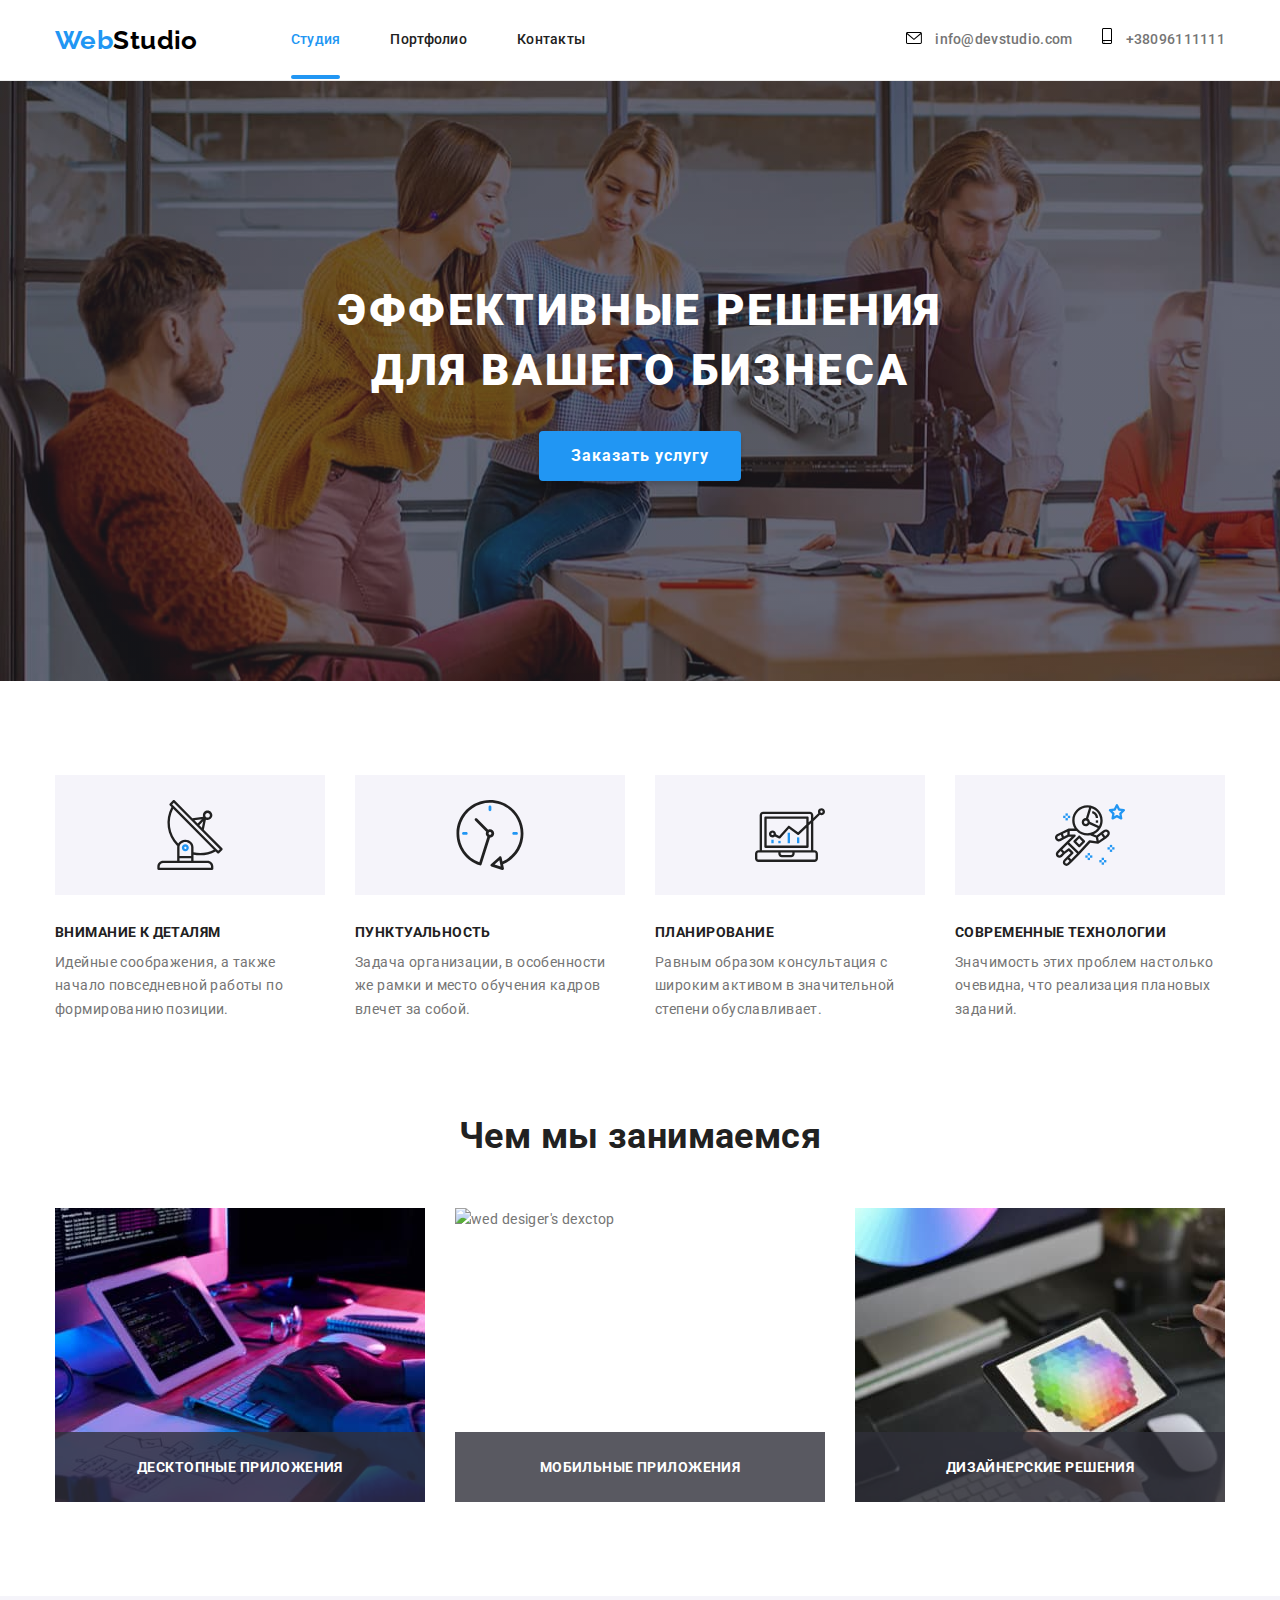
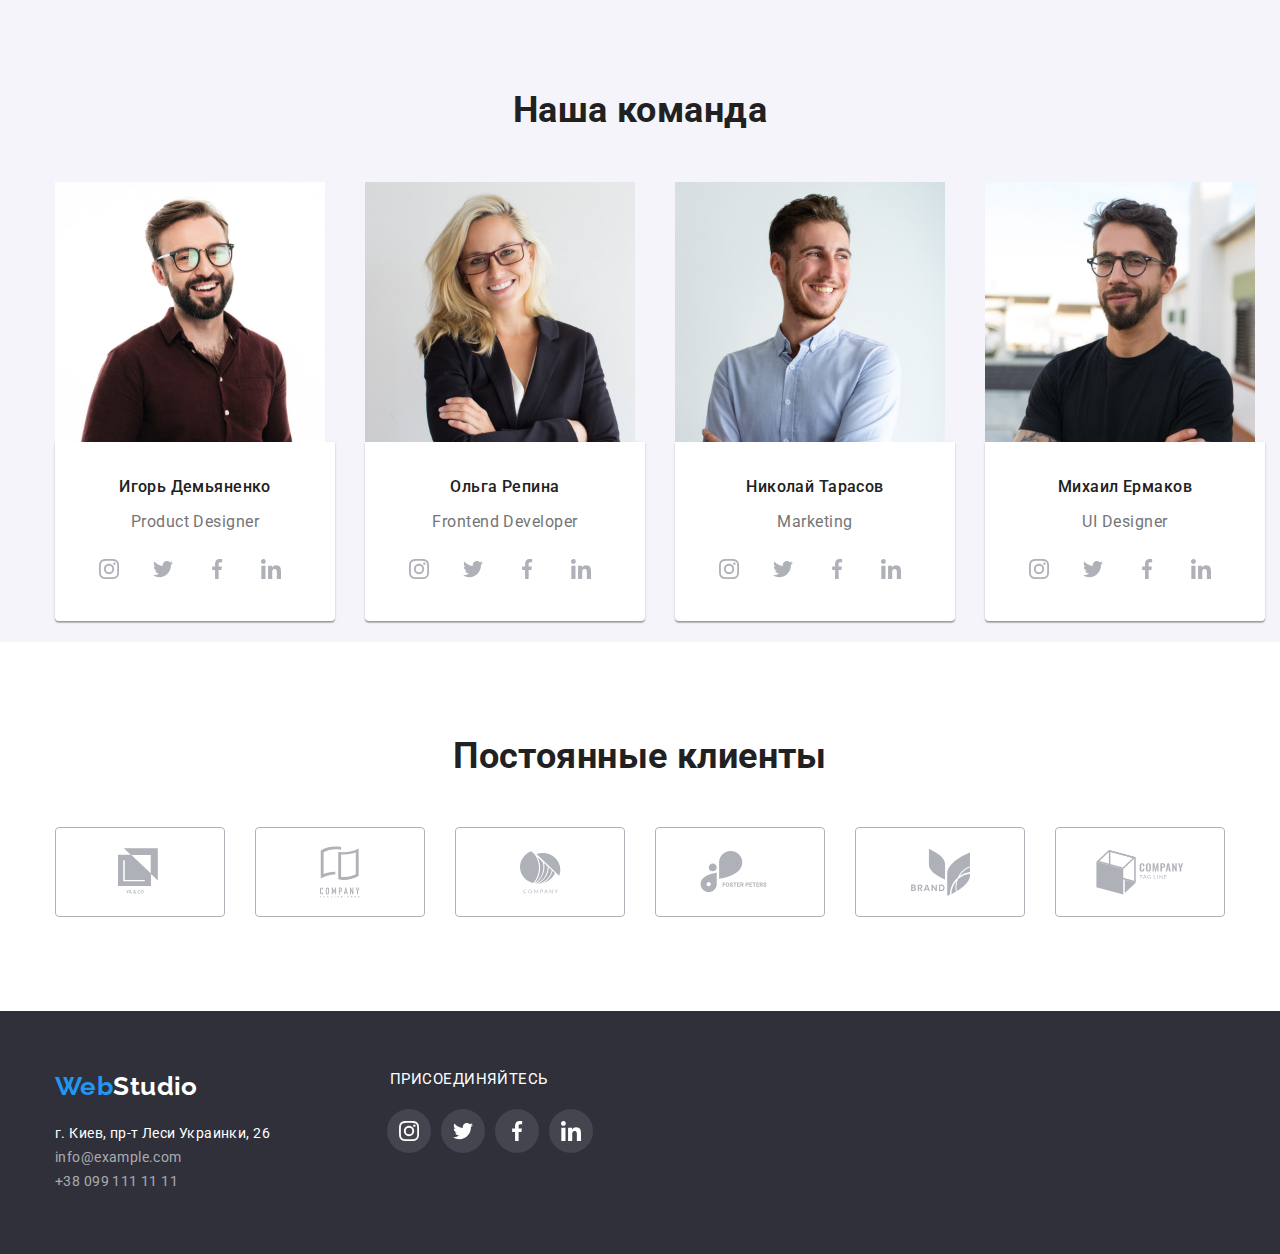
==== index.html @ e8c0259a "modal window and trasition" ====
<!DOCTYPE html>
<html lang="ru">
	<head>
		<meta charset="UTF-8" />
		<meta name="viewport" content="width=device-width, initial-scale=1.0" />
		<title>WebStudio</title>
		<link
			href="https://fonts.googleapis.com/css2?family=Raleway:wght@700&family=Roboto:wght@400;500;700;900&display=swap"
			rel="stylesheet"
		/>
		<link rel="stylesheet" href="https://cdn.jsdelivr.net/npm/modern-normalize@1.0.0/modern-normalize.min.css" />

		<link rel="stylesheet" href="./css/style.css" />
	</head>
	<body>
		<!-- Header -->
		<header>
			<!-- Main navigation -->
			<div class="nav container">
				<nav class="nav-main">
					<!-- LOGO -->
					<a href="./index.html" class="logo-link" aria-label="логотип веб-студии">
						Web
						<span class="dark">Studio</span>
					</a>
					<ul class="nav-menu list">
						<li class="item"><a href="./index.html" class="link current">Студия</a></li>
						<li class="item"><a href="./portfolio.html" class="link">Портфолио</a></li>
						<li class="item"><a href="" class="link">Контакты</a></li>
					</ul>
				</nav>
				<!-- Contacts -->
				<address>
					<ul class="nav-auth list">
						<li class="item">
							<a href="mailto:info@devstudio.com" class="nav-auth link">
								<svg class="nav-svg" width="16" height="12">
									<use href="./img/svg/sprite.svg#icon-envelope"></use>
								</svg>
								info@devstudio.com
							</a>
						</li>
						<li class="item">
							<a href="tel:+380961111111" class="nav-auth link">
								<svg class="nav-svg" width="10" height="16">
									<use href="./img/svg/sprite.svg#icon-smartphone"></use>
								</svg>
								+38096111111
							</a>
						</li>
					</ul>
				</address>
			</div>
		</header>

		<!-- main section -->
		<main>
			<!-- HERO section -->
			<section class="hero">
				<div class="hero-container">
					<h1 class="hero-title">Эффективные решения для вашего бизнеса</h1>
					<button type="button" class="button primery" data-modal-open>Заказать услугу</button>
					<!-- <a href="" class="button primery" data-modal-open>Заказать услугу</a> -->
				</div>
			</section>

			<!-- Our proses -->
			<section class="section pros">
				<h2 hidden>Наши преимущества</h2>
				<div class="container">
					<ul class="list">
						<li class="pros item">
							<h3 class="pros subtitle antena">Внимание к деталям</h3>
							<p class="pros description">
								Идейные соображения, а также начало повседневной работы по формированию позиции.
							</p>
						</li>
						<li class="pros item">
							<h3 class="pros subtitle clock">Пунктуальность</h3>
							<p class="pros description">
								Задача организации, в особенности же рамки и место обучения кадров влечет за собой.
							</p>
						</li>
						<li class="pros item">
							<h3 class="pros subtitle diagram">Планирование</h3>
							<p class="pros description">
								Равным образом консультация с широким активом в значительной степени обуславливает.
							</p>
						</li>
						<li class="pros item">
							<h3 class="pros subtitle astronaut">Современные технологии</h3>
							<p class="pros description">
								Значимость этих проблем настолько очевидна, что реализация плановых заданий.
							</p>
						</li>
					</ul>
				</div>
			</section>

			<!-- Our work -->
			<section class="section work">
				<div class="container">
					<h2 class="section-title">Чем мы занимаемся</h2>
					<ul class="list">
						<li class="item">
							<img src="./img/main-page/workplace.jpg" alt="worktop web designer" width="370" height="294" />
							<p class="caption-text">Десктопные приложения</p>
						</li>
						<li class="item">
							<img src="./img/main-page/desctop.jpg" alt="wed desiger's dexctop" width="370" height="294" />
							<p class="caption-text">Мобильные приложения</p>
						</li>
						<li class="item">
							<img src="./img/main-page/colors.jpg" alt="color pallet in designer hand" width="370" height="294" />
							<p class="caption-text">Дизайнерские решения</p>
						</li>
					</ul>
				</div>
			</section>

			<!-- Our team -->
			<section class="section team">
				<div class="container">
					<h2 class="section-title">Наша команда</h2>
					<ul class="list">
						<li class="item">
							<img src="./img/main-page/igor-demianenko.jpg" alt="Игорь Демьяненко" width="270" height="260" />
							<div class="description">
								<h3 class="team subtitle">Игорь Демьяненко</h3>
								<p lang="en" class="occupation">Product Designer</p>
								<ul class="social list">
									<li>
										<a href="" class="social link">
											<svg class="social-svg">
												<use href="./img/svg/sprite.svg#icon-instagram"></use>
											</svg>
										</a>
									</li>
									<li>
										<a href="" class="social link">
											<svg class="social-svg">
												<use href="./img/svg/sprite.svg#icon-twitter"></use>
											</svg>
										</a>
									</li>
									<li>
										<a href="" class="social link">
											<svg class="social-svg">
												<use href="./img/svg/sprite.svg#icon-facebook"></use>
											</svg>
										</a>
									</li>
									<li>
										<a href="" class="social link">
											<svg class="social-svg">
												<use href="./img/svg/sprite.svg#icon-linkedin"></use>
											</svg>
										</a>
									</li>
								</ul>
							</div>
						</li>
						<li class="item">
							<img src="./img/main-page/olga-repina.jpg" alt="Ольга Репина" width="270" height="260" />
							<div class="description">
								<h3 class="team subtitle">Ольга Репина</h3>
								<p lang="en" class="occupation">Frontend Developer</p>
								<ul class="social list">
									<li>
										<a href="" class="social link">
											<svg class="social-svg">
												<use href="./img/svg/sprite.svg#icon-instagram"></use>
											</svg>
										</a>
									</li>
									<li>
										<a href="" class="social link">
											<svg class="social-svg">
												<use href="./img/svg/sprite.svg#icon-twitter"></use>
											</svg>
										</a>
									</li>
									<li>
										<a href="" class="social link">
											<svg class="social-svg">
												<use href="./img/svg/sprite.svg#icon-facebook"></use>
											</svg>
										</a>
									</li>
									<li>
										<a href="" class="social link">
											<svg class="social-svg">
												<use href="./img/svg/sprite.svg#icon-linkedin"></use>
											</svg>
										</a>
									</li>
								</ul>
							</div>
						</li>
						<li class="item">
							<img src="./img/main-page/nikolay-tarasov.jpg" alt="Николай Тарасов" width="270" height="260" />
							<div class="description">
								<h3 class="team subtitle">Николай Тарасов</h3>
								<p lang="en" class="occupation">Marketing</p>
								<ul class="social list">
									<li>
										<a href="" class="social link">
											<svg class="social-svg">
												<use href="./img/svg/sprite.svg#icon-instagram"></use>
											</svg>
										</a>
									</li>
									<li>
										<a href="" class="social link">
											<svg class="social-svg">
												<use href="./img/svg/sprite.svg#icon-twitter"></use>
											</svg>
										</a>
									</li>
									<li>
										<a href="" class="social link">
											<svg class="social-svg">
												<use href="./img/svg/sprite.svg#icon-facebook"></use>
											</svg>
										</a>
									</li>
									<li>
										<a href="" class="social link">
											<svg class="social-svg">
												<use href="./img/svg/sprite.svg#icon-linkedin"></use>
											</svg>
										</a>
									</li>
								</ul>
							</div>
						</li>
						<li class="item">
							<img src="./img/main-page/mikhail-yermakov.jpg" alt="Михаил Ермаков" width="270" height="260" />
							<div class="description">
								<h3 class="team subtitle">Михаил Ермаков</h3>
								<p lang="en" class="occupation">UI Designer</p>
								<ul class="social list">
									<li>
										<a href="" class="social link">
											<svg class="social-svg">
												<use href="./img/svg/sprite.svg#icon-instagram"></use>
											</svg>
										</a>
									</li>
									<li>
										<a href="" class="social link">
											<svg class="social-svg">
												<use href="./img/svg/sprite.svg#icon-twitter"></use>
											</svg>
										</a>
									</li>
									<li>
										<a href="" class="social link">
											<svg class="social-svg">
												<use href="./img/svg/sprite.svg#icon-facebook"></use>
											</svg>
										</a>
									</li>
									<li>
										<a href="" class="social link">
											<svg class="social-svg">
												<use href="./img/svg/sprite.svg#icon-linkedin"></use>
											</svg>
										</a>
									</li>
								</ul>
							</div>
						</li>
					</ul>
				</div>
			</section>

			<!-- Our Clients -->
			<section class="section clients">
				<h2 class="section-title">Постоянные клиенты</h2>
				<div class="container">
					<ul class="clients list">
						<li>
							<a href="" class="clients link">
								<svg class="clients svg" width="44" height="49">
									<use href="./img/svg/sprite.svg#icon-logo1"></use>
								</svg>
							</a>
						</li>
						<li>
							<a href="" class="clients link">
								<svg class="clients svg" width="40" height="52">
									<use href="./img/svg/sprite.svg#icon-logo2"></use>
								</svg>
							</a>
						</li>
						<li>
							<a href="" class="clients link">
								<svg class="clients svg" width="41" height="43">
									<use href="./img/svg/sprite.svg#icon-logo3"></use>
								</svg>
							</a>
						</li>
						<li>
							<a href="" class="clients link">
								<svg class="clients svg" width="80" height="42">
									<use href="./img/svg/sprite.svg#icon-logo4"></use>
								</svg>
							</a>
						</li>
						<li>
							<a href="" class="clients link">
								<svg class="clients svg" width="59" height="47">
									<use href="./img/svg/sprite.svg#icon-logo5"></use>
								</svg>
							</a>
						</li>
						<li>
							<a href="" class="clients link">
								<svg class="clients svg" width="88" height="45">
									<use href="./img/svg/sprite.svg#icon-logo6"></use>
								</svg>
							</a>
						</li>
					</ul>
				</div>
			</section>
		</main>

		<!-- Footer -->
		<footer class="footer">
			<div class="container">
				<div class="foot-address">
					<a href="./index.html" class="logo-link" aria-label="логотип веб-студии">
						Web
						<span class="white">Studio</span>
					</a>

					<address class="footer-address">
						<ul class="list">
							<li>
								<a href="https://goo.gl/maps/YRK9uNCiw2VT1dtW6" class="link">
									<span class="footer-address">г. Киев, пр-т Леси Украинки, 26</span>
								</a>
							</li>
							<li>
								<a href="mailto:info@example.com" class="link">info@example.com</a>
							</li>
							<li><a href="tel:+380991111111" class="link">+38 099 111 11 11</a></li>
						</ul>
					</address>
				</div>

				<div class="footer-social">
					<p>Присоединяйтесь</p>
					<ul class="social list">
						<li>
							<a href="" class="social link">
								<svg class="social-svg">
									<use href="./img/svg/sprite.svg#icon-instagram"></use>
								</svg>
							</a>
						</li>
						<li>
							<a href="" class="social link">
								<svg class="social-svg">
									<use href="./img/svg/sprite.svg#icon-twitter"></use>
								</svg>
							</a>
						</li>
						<li>
							<a href="" class="social link">
								<svg class="social-svg">
									<use href="./img/svg/sprite.svg#icon-facebook"></use>
								</svg>
							</a>
						</li>
						<li>
							<a href="" class="social link">
								<svg class="social-svg">
									<use href="./img/svg/sprite.svg#icon-linkedin"></use>
								</svg>
							</a>
						</li>
					</ul>
				</div>
			</div>
		</footer>

		<!-- MODAL WINDOW -->
		<div class="backdrop is-hidden" data-modal>
			<div class="modal">
				<button type="button" data-modal-close class="close-modal">
					<svg modal-svg width="14" height="14">
						<use href="./img/svg/sprite.svg#icon-close-black"></use>
					</svg>
				</button>
			</div>
		</div>

		<script src="./js/modal.js"></script>
	</body>
</html>
---- css/style.css ----
:root {
	--title-color: #212121;
	--text-color: #757575;
	--white-color: #ffffff;
	--acent-color: #2196f3;
	--bcg-dark-color: #2f303a;
	--bcg-white-color: #ffffff;
	--bcg-lightgrey-color: #f5f4fa;
}

* body {
	background-color: var(--white-color);
	color: var(--text-color);
	font-family: roboto, sans-serif;
	font-weight: 400;
	font-size: 14px;
	line-height: 1.71;
	letter-spacing: 0.03em;
}
*,
*::after,
*::before {
	padding: 0;
	margin: 0;
}

/* ===========LOCAL RESET=============== */
.list {
	list-style: none;
	padding: 0;
	margin: 0;
}
.link {
	text-decoration: none;
}
address {
	font-style: normal;
}
img {
	display: block;
}
/*================== LOGO ====================*/
.logo-link {
	text-decoration: none;
	outline: none;
	color: var(--acent-color);
	font-family: raleway;
	font-weight: 700;
	font-size: 26px;
	line-height: 1.19;

	display: flex;
	justify-content: flex-start;
}

header .logo-link {
	margin-right: 93px;
}

.logo-link .dark {
	color: #000000;
}
.logo-link .white {
	color: var(--white-color);
}
/* ============================================== */

/* ===============HEADER========================== */
header {
	border-bottom: 1px solid #ECECEC;
	}

.nav-menu .link,
.nav-auth .link {
	color: var(--title-color);
	text-decoration: none;
	font-weight: 500;
	font-size: 14px;
	line-height: 1.14;
	letter-spacing: 0.02em;

	transition: color 250ms cubic-bezier(0.4, 0, 0.2, 1);
}

.nav-auth .link {
	color: var(--text-color);
}
.nav-menu .link:hover,
.nav-menu .link:focus,
.nav-menu .link.current,
.nav-auth.link:hover,
.nav-auth.link:focus {
	color: var(--acent-color);
}

.nav-auth .nav-svg {
	transition: fill 250ms cubic-bezier(0.4, 0, 0.2, 1);
}

.nav-auth.link:hover .nav-svg,
.nav-auth.link:focus .nav-svg {
	fill: var(--acent-color);
}

.nav.container {
	display: flex;
	align-items: center;
	min-height: 80px;
	justify-content: space-between;
	}

.nav-main,
.nav-menu.list,
.nav-auth.list {
	display: flex;
	align-items: center;
	}


.nav-menu .item:not(:last-child) {
	margin-right: 50px;
}
.nav-menu .item:last-child {
	margin-right: auto;
}
.nav-svg {
	margin-right: 10px;
}
.nav-auth .item:not(:last-child){
	margin-right: 30px;
}



.nav-menu .current{
	position: relative;
	}
 
.current::after{
	position: absolute;
	content: "";
	bottom: 0;
	left: 0;
	width: 100%;
	height: 4px;
	background-color: var(--acent-color);
	border-radius: 2px;
	transform: translateY(32px);
}  

/* =============================================== */

/* ===========common rules======================== */


.container {
	width: 1200px;
	padding-left: 15px;
	padding-right: 15px;
	margin: 0 auto;
}

.section-title {
	color: var(--title-color);
	font-weight: 700;
	font-size: 36px;
	line-height: 1.16;
	text-align: center;
	margin-bottom: 50px;
}

.section,
.section,
.section {
	padding-top: 94px;
	padding-bottom: 94px;
}

/* .pros.section-title,
.portfolio.title {
	display: none;
} */

/* ============HERO section====================== */

.hero {
	background-color: var(--bcg-dark-color);
	text-align: center;
	
	padding-top: 200px;
	padding-bottom: 200px;
	background-image: linear-gradient(rgba(47, 48, 58, 0.4), rgba(47, 48, 58, 0.4)), url(../img/main-page/hero.jpg)
}


.hero-title {
	color: var(--white-color);
	font-weight: 900;
	font-size: 44px;
	line-height: 1.36;
	text-align: center;
	letter-spacing: 0.06em;
	text-transform: uppercase;
	margin-bottom: 30px;
	max-width: 696px;
	/* height: 120px; */
	margin-right: auto;
	margin-left: auto;
}
.hero .button {
	box-shadow: 0px 4px 4px rgba(0, 0, 0, 0.15);
border-radius: 4px;
}

/* =============== PROS section ================ */
.section.pros {
	padding-top: 94px;
	padding-bottom: 0;
}
.pros .list {
	display: flex;
}
.pros.item:not(:last-child) {
	margin-right: 30px;
}
.pros.item {
	flex-basis: calc((100% - 3 * 30px) / 4);
}

.pros.subtitle {
	color: var(--title-color);
	font-weight: bold;
	font-size: 14px;
	line-height: 1.14;
	text-transform: uppercase;
	/* margin-top: 30px; */
	margin-bottom: 10px;
}
.pros.subtitle::before {
	content: "";
	display: block;
	width: 270px;
	height: 120px;
	background-color: #f5f4fa;
	margin-bottom: 30px;
	background-repeat: no-repeat;
	background-size: 70px 70px;
	background-position: center;
}
.antena::before {
	background-image: url("../img/svg/antenna.svg");
}
.clock::before {
	background-image: url("../img/svg/clock.svg");
}
.diagram::before {
	background-image: url("../img/svg/diagram.svg");
}
.astronaut::before {
	background-image: url("../img/svg/astronaut.svg");
}

.pros.description {
	margin-top: 0;
	margin-bottom: 0;
}
/* =============== WORK section ================== */

.work .list {
	display: flex;
}
.work .item:not(:nth-child(3n)) {
	margin-right: 30px;
}
.work .item {
	flex-basis: calc((100% - 2 * 30px) / 3);
}
.work .item {
	position: relative;
}
.work .caption-text {
	position: absolute;
	bottom: 0;
	left: 0;
	width: 100%;
	height: 70px;
	display: flex;
	justify-content: center;
	align-items: center;

	background-color: rgba(47, 48, 58, 0.8);
	color: #ffffff;
	font-weight: bold;
	font-size: 14px;
	line-height: 1.143;
	/* text-align: center;
	padding-top: 27px;
	padding-bottom: 27px; */
	letter-spacing: 0.03em;
	text-transform: uppercase;
	}

/* ================ TEAM section ================ */
.section.team {
	background-color: #f5f4fa;
	padding-bottom: 21px;
}
.team.subtitle {
	font-weight: 500;
	color: var(--title-color);
	font-size: 16px;
	line-height: 1.87;
	margin-bottom: 10px;
}
.occupation {
	font-weight: 400;
	font-size: 16px;
	line-height: 1.1875;
	text-align: center;
	letter-spacing: 0.03em;
}
.team .list {
	display: flex;
}
.team .item:not(:last-child) {
	margin-right: 30px;
}
.team .item {
	flex-basis: calc((100% - 3 * 30px) / 4);
}

.team .description {
	text-align: center;
	padding-top: 30px;
	padding-bottom: 30px;
}

.social.list {
	display: flex;
	margin: 16px 32px 0 32px;
}

.social.link {
	display: flex;
	justify-content: center;
	align-items: center;
	width: 44px;
	height: 44px;
	border-radius: 50%;
	margin-right: 10px;

	transition: background-color 250ms cubic-bezier(0.4, 0, 0.2, 1);
}


.social-svg {
	width: 20px;
	height: 20px;
	fill: #afb1b8;

	transition: fill 250ms cubic-bezier(0.4, 0, 0.2, 1);
}

.social.link:hover {
	background-color: var(--acent-color);
}
.social.link:hover .social-svg {
	fill: #ffffff;
}

.team .description {
	background: #ffffff;
	box-shadow: 0px 1px 3px rgba(0, 0, 0, 0.12), 0px 1px 1px rgba(0, 0, 0, 0.14), 0px 2px 1px rgba(0, 0, 0, 0.2);
	border-radius: 0px 0px 4px 4px;
}

/* ================CLIENTS section========== */

.clients.list {
	display: flex;
	justify-content: space-between;
}
.clients.link {
	display: flex;
	width: 170px;
	height: 90px;
	border: 1px solid #afb1b8;
	border-radius: 4px;
	justify-content: center;
	align-items: center;
	transition: border 250ms cubic-bezier(0.4, 0, 0.2, 1);
}


.clients.svg {
	fill: #afb1b8;
	transition: fill 250ms cubic-bezier(0.4, 0, 0.2, 1);
}

.clients.link:hover {
	border: 1px solid var(--acent-color);
}

.clients.link:hover .svg{
	fill: var(--acent-color);
}

/* ================= FOOTER =================*/
.footer {
	background-color: var(--bcg-dark-color);
	padding-top: 60px;
	padding-bottom: 60px;
	}

.footer .footer-address {
	color: var(--white-color);
	margin-top: 20px;
}

.footer .link {
	color: rgba(255, 255, 255, 0.6);
}

.footer .logo-link {
	margin-bottom: 10px;
}


.footer-social > p {s
	font-weight: 700;
	font-size: 15px;
	line-height: 1.143;
	letter-spacing: 0.03em;
	text-transform: uppercase;
	color: #ffffff;
	margin-bottom: 20px;
	padding-left: 35px;
}
.footer-social {
	display: flex;
	}


.footer-social .social-svg {
	fill: #ffffff;
	
}
.footer-social .link {
	background-color: rgba(255, 255, 255, 0.1);
	
}
.footer .container {
	display: flex;
	
}
.foot-address,
.footer-social {
	display: block;
	width: 230px;
	margin-right: 70px;
}

/* =============BUTTON================= */
.hero .button {
	/* display: inline-block; */
	padding: 10px 32px;
	border-radius: 4px;
	box-shadow: 0px 4px 4px rgba(0, 0, 0, 0.15);
	min-width: 200px;
	text-align: center;
	outline: none;
	border: none;

	font-weight: 700;
	font-size: 16px;
	line-height: 1.87;
	letter-spacing: 0.06em;
	background-color: var(--acent-color);
	color: var(--white-color);

}

/* .hero .button.primery {
	background-color: var(--acent-color);
	color: var(--white-color);
	text-decoration: none;
	outline: none; */
}

/* .button.secondary {
	background-color: var(--bcg-lightgrey-color);
	color: var(--title-color);
	text-decoration: none;
} */

/* .button.secondary:hover,
.button.secondary:focus {
	background-color: var(--acent-color);
	color: var(--white-color);
	text-decoration: none;
} */

/* ===========Page PORTFOLIO=========== */

 .btn {
	font-family: inherit;
	background-color: var(--bcg-lightgrey-color);
	color: var(--title-color);
	font-weight: 500;
	font-size: 16px;
	line-height: 1.625;
	border: none;
	outline: none;

	padding: 6px 22px;
	border-radius: 4px;

	transition: color 250ms cubic-bezier(0.4, 0, 0.2, 1), background-color 250ms cubic-bezier(0.4, 0, 0.2, 1);

}
.btn:hover,
.btn:focus {
	font-family: inherit;
	background-color: var(--acent-color);
	color: var(--white-color);
}
.list.portfolio {
	margin-bottom: 34px;
}
.portfolio .link {
	text-decoration: none;
	color: var(--text-color);
}

.portfolio.subtitle {
	font-weight: 700;
	font-size: 18px;
	line-height: 2;
	letter-spacing: 0.06em;
	color: var(--title-color);

	margin-bottom: 4px;
}
.portfolio .category {
	font-size: 16px;
	line-height: 1.87;
}

/* ============= PORTFOLIO TOP==============*/


.list.portfolio-btn {
	display: flex;
	width: 611px;
	height: 54px;
	margin-right: 294px;
	margin-left: 294px;
	margin-bottom: 34px;
}
.portfolio-btn:not(:last-child) {
	margin-right: 8px;
	align-items: center;
}

/* ============PORTFOLIO BOTTOM============== */
.portfolio.list {
	display: flex;
	flex-wrap: wrap;
	margin: 0;
}
.portfolio .item:not(:nth-child(3n)) {
	margin-right: 30px;
}
.portfolio .item:not(:nth-last-child(-n + 3)) {
	margin-bottom: 30px;
}

.portfolio .item {
	flex-basis: calc((100% - 2 * 30px) / 3);
}
.pic-description {
	padding: 20px 24px;
	border: 1px solid #eeeeee;
}
.portfolio.list .link .card{
	transition: box-shadow 250ms cubic-bezier(0.4, 0, 0.2, 1);
}

.portfolio.list .link:hover .card{
	box-shadow: 0px 1px 1px rgba(0, 0, 0, 0.12), 0px 4px 4px rgba(0, 0, 0, 0.06), 1px 4px 6px rgba(0, 0, 0, 0.16);
}

.portfolio .picture {
	position: relative;
	overflow: hidden;
}
.picture-text {
	position: absolute;
	top: 0;
	left: 0;
	width: 100%;
	height: 100%;
	background-color: rgba(33, 150, 243, 0.9);
	color: #ffffff;
	padding: 63px 24px;
	
	transform: translateY(100%);
	transition: transform 250ms cubic-bezier(0.4, 0, 0.2, 1);
}
.portfolio .card:hover .picture-text{
	transform: translateY(0%);
	
}

/* ===============MODAL WINDOW================ */

.backdrop {
	position: fixed;
	top: 0;
	left: 0;
	width: 100%;
	height: 100%;
	background: rgba(0, 0, 0, 0.2);

	transition: all 250ms cubic-bezier(0.4, 0, 0.2, 1);
}
.modal {
	position: absolute;
	top: 50%;
	left: 50%;
	transform: translate(-50%, -50%);

	min-width: 528px;
	min-height: 581px;
	background-color: #ffffff;
	box-shadow: 0px 1px 3px rgba(0, 0, 0, 0.12), 0px 1px 1px rgba(0, 0, 0, 0.14), 0px 2px 1px rgba(0, 0, 0, 0.2);
	border-radius: 4px;
}
.close-modal {
	position: absolute;
	top: 17px;
	right: 17px;
	width: 30px;
	height: 30px;
	background-color: transparent;
    border: 1px solid rgba(0, 0, 0, 0.1);
	border-radius: 50%;
	outline: none;
	cursor: pointer;
}

.is-hidden {
	opacity: 0;
	pointer-events: none;
	visibility: hidden;
}
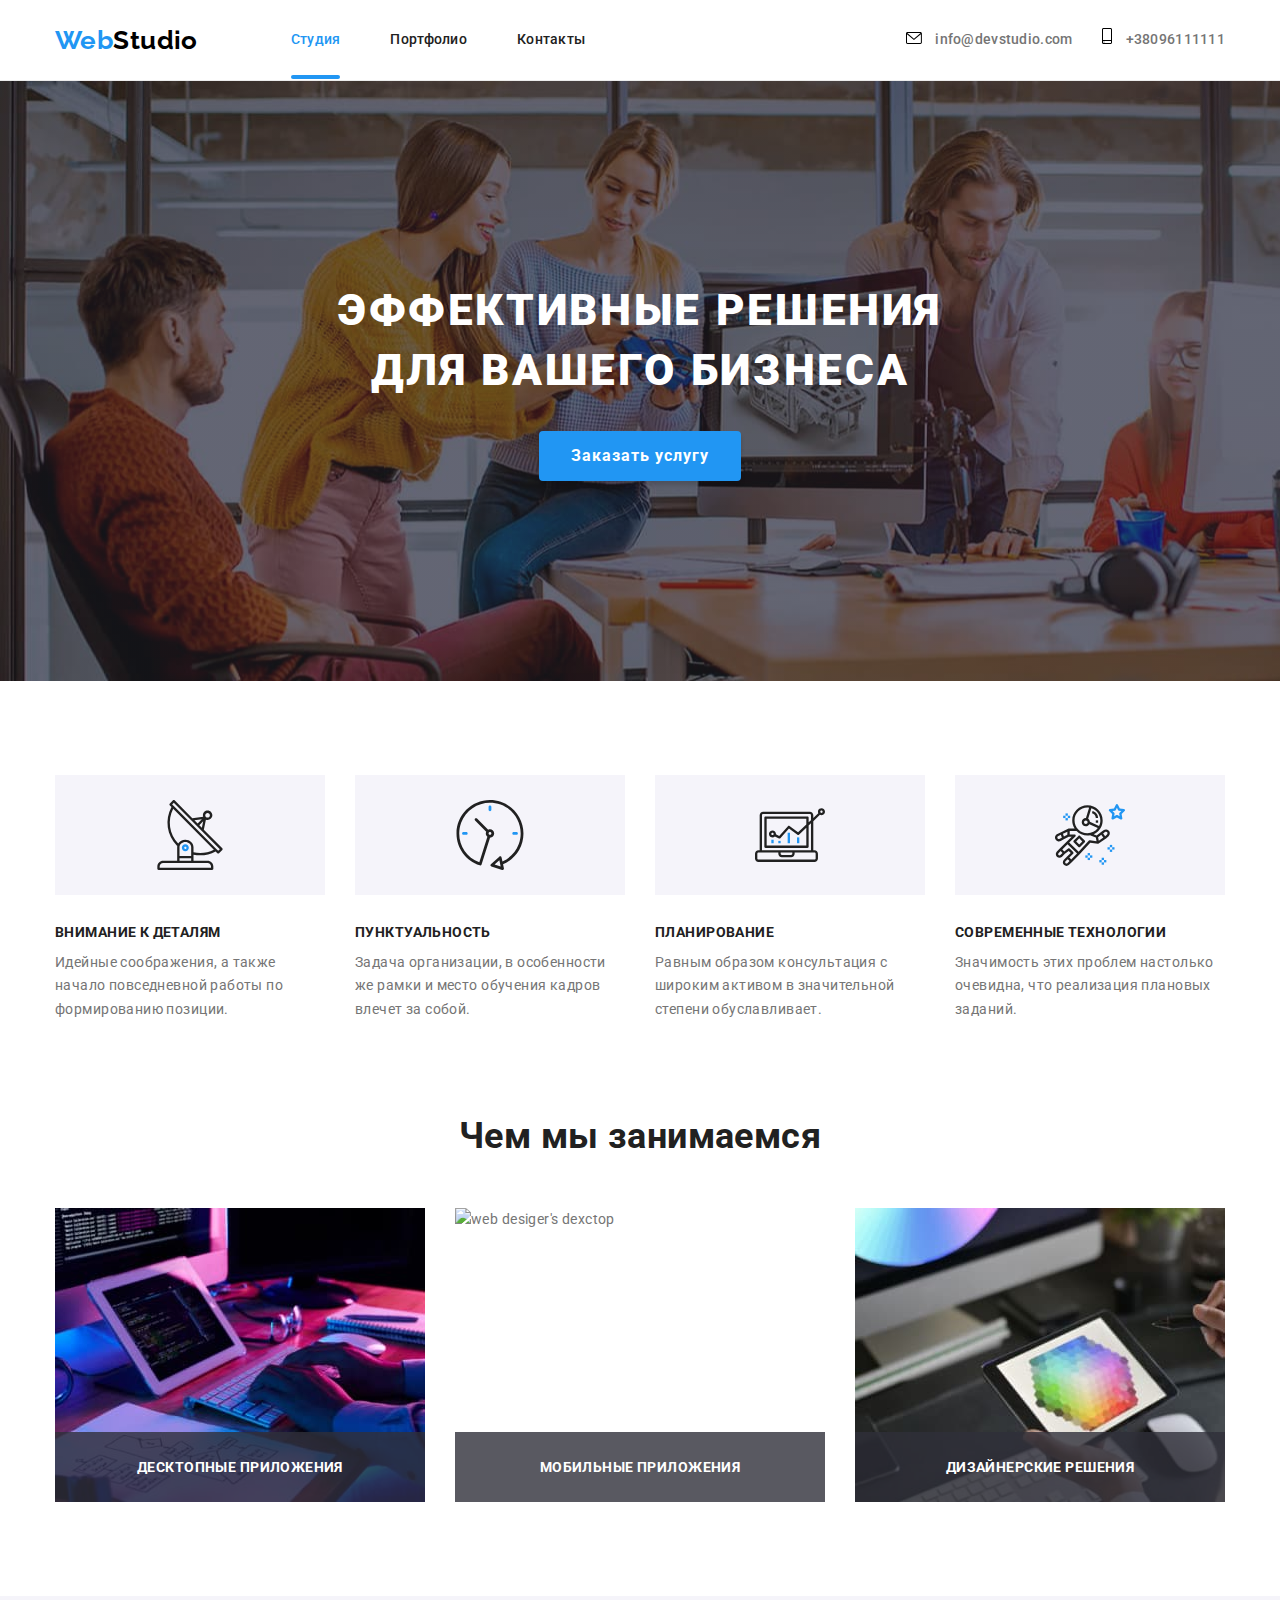
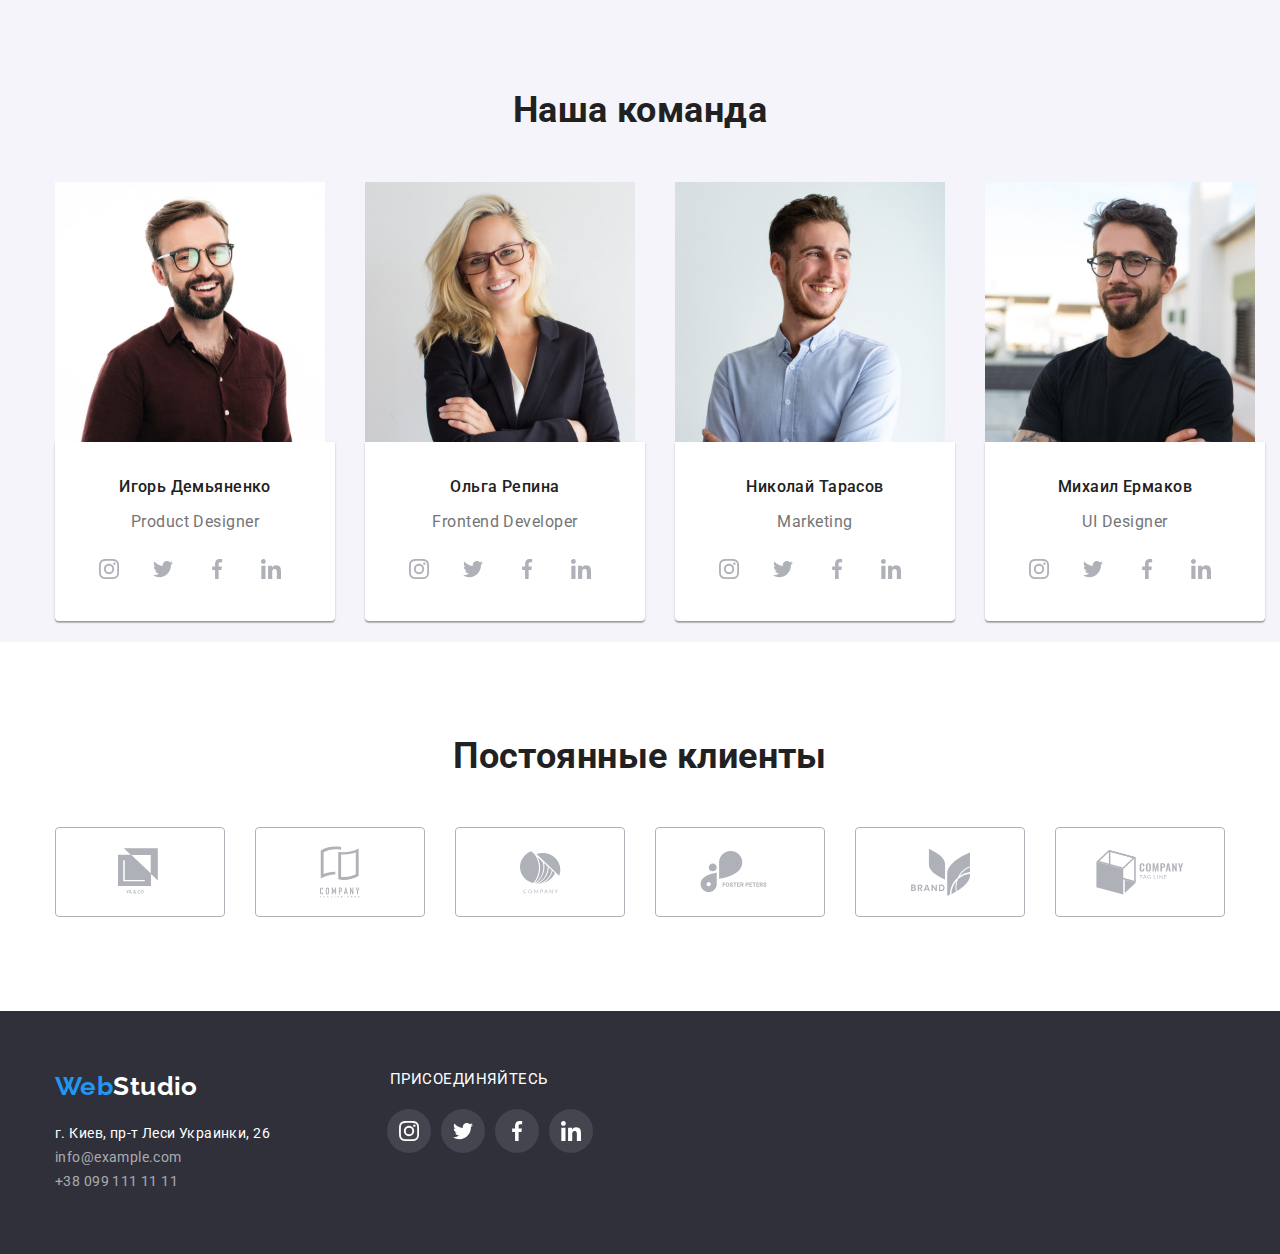
==== commit a950cd42: "corrected photo" ====
--- a/index.html
+++ b/index.html
@@ -107,7 +107,7 @@
 							<p class="caption-text">Десктопные приложения</p>
 						</li>
 						<li class="item">
-							<img src="./img/main-page/desctop.jpg" alt="wed desiger's dexctop" width="370" height="294" />
+							<img src="./img/main-page/desctop.jpg" alt="web desiger's dexctop" width="370" height="294" />
 							<p class="caption-text">Мобильные приложения</p>
 						</li>
 						<li class="item">
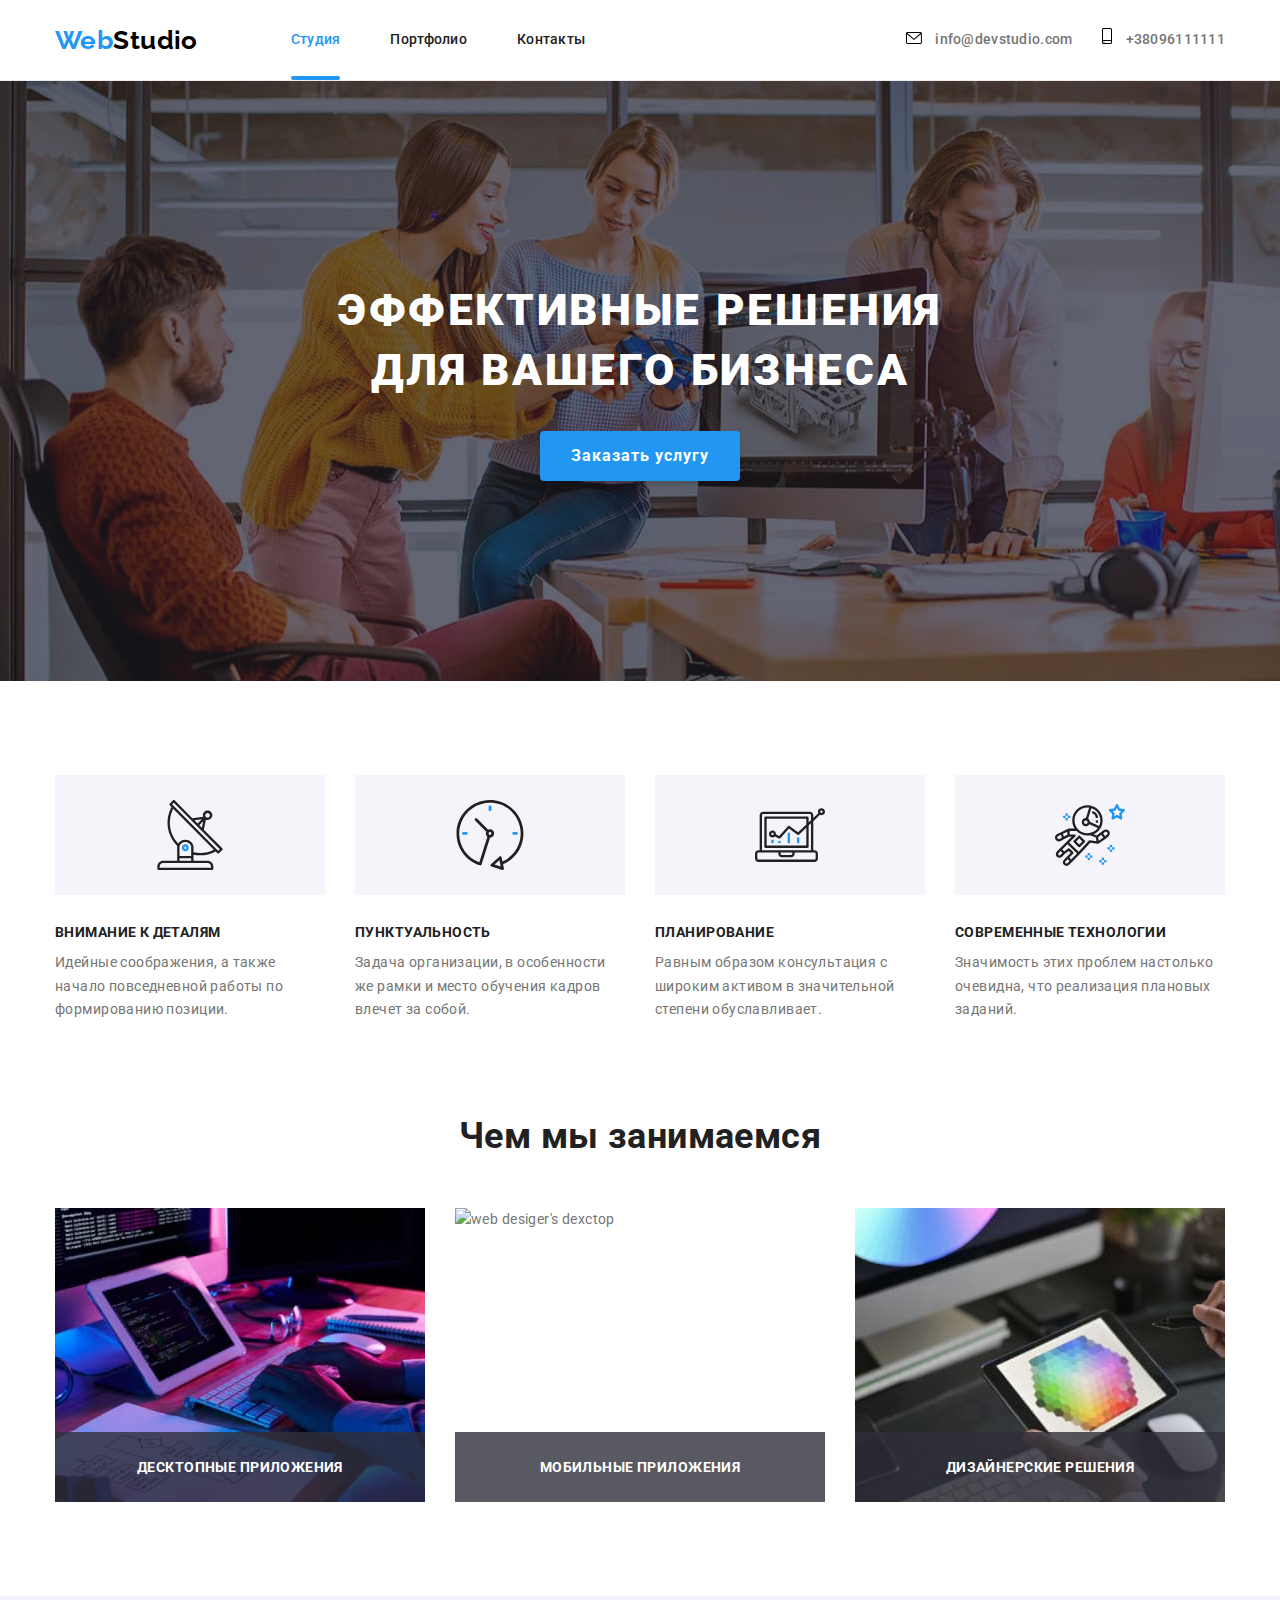
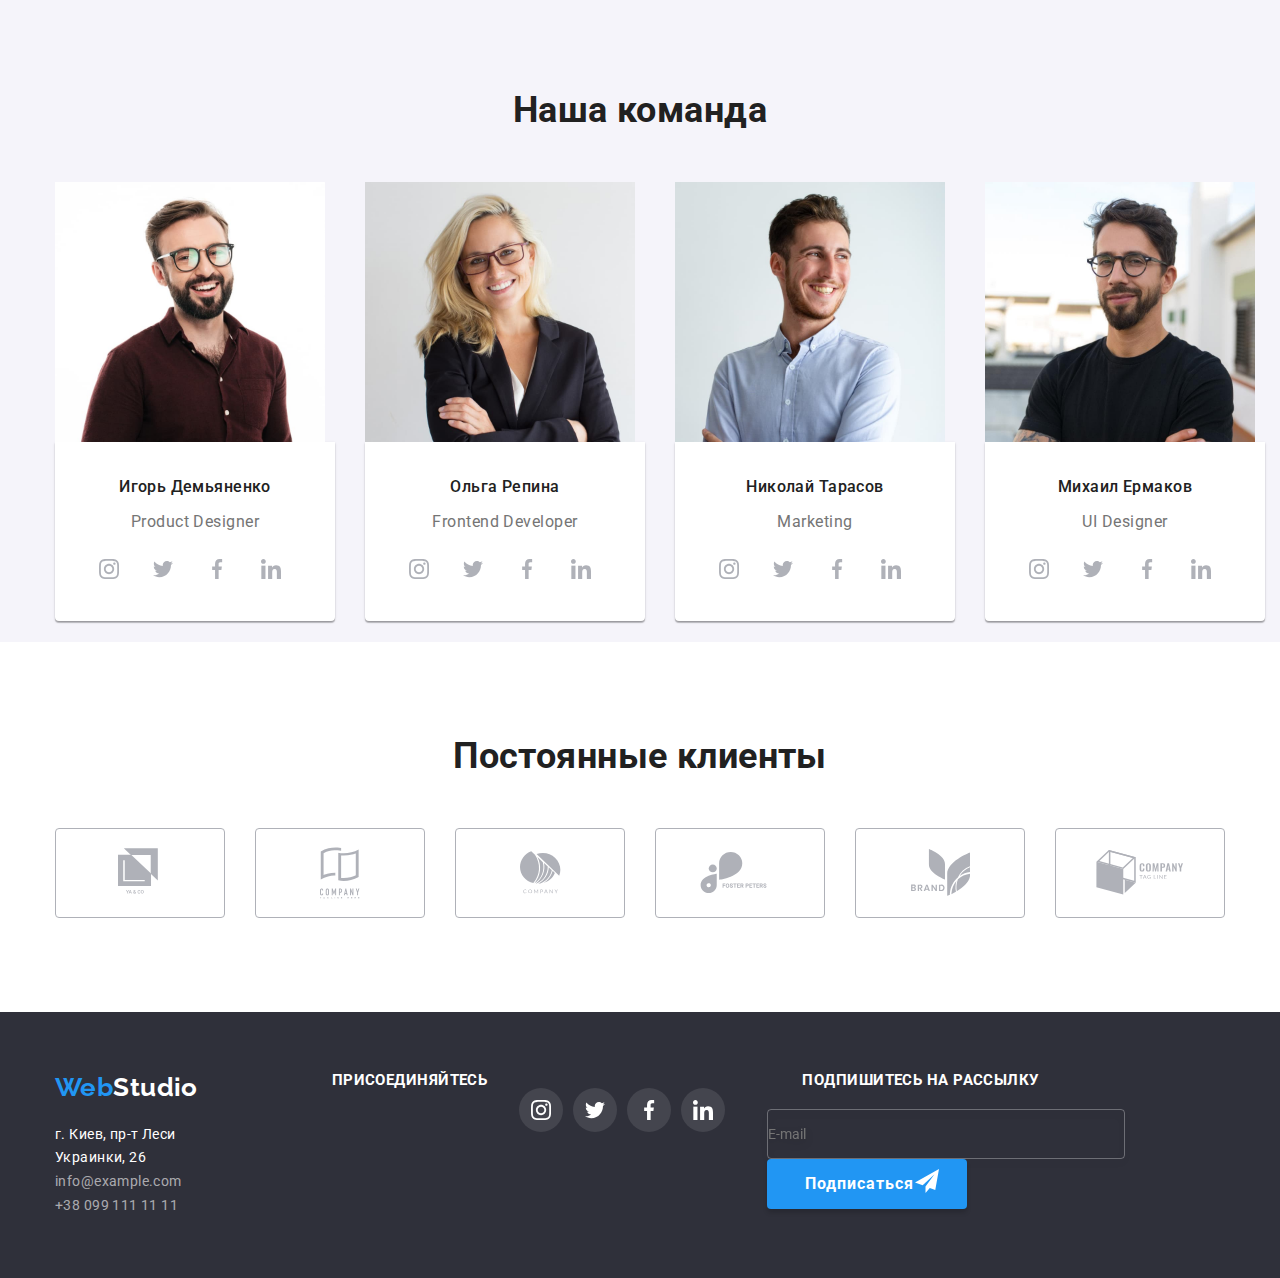
==== commit 142e91ef: "footer amd modal window" ====
--- a/index.html
+++ b/index.html
@@ -59,8 +59,7 @@
 			<section class="hero">
 				<div class="hero-container">
 					<h1 class="hero-title">Эффективные решения для вашего бизнеса</h1>
-					<button type="button" class="button primery" data-modal-open>Заказать услугу</button>
-					<!-- <a href="" class="button primery" data-modal-open>Заказать услугу</a> -->
+					<button type="button" class="button" data-modal-open>Заказать услугу</button>
 				</div>
 			</section>
 
@@ -107,7 +106,7 @@
 							<p class="caption-text">Десктопные приложения</p>
 						</li>
 						<li class="item">
-							<img src="./img/main-page/desctop.jpg" alt="web desiger's dexctop" width="370" height="294" />
+							<img src="./img/main-page/dctop.jpg" alt="web desiger's dexctop" width="370" height="294" />
 							<p class="caption-text">Мобильные приложения</p>
 						</li>
 						<li class="item">
@@ -329,7 +328,7 @@
 
 		<!-- Footer -->
 		<footer class="footer">
-			<div class="container">
+			<div class="container footer-container">
 				<div class="foot-address">
 					<a href="./index.html" class="logo-link" aria-label="логотип веб-студии">
 						Web
@@ -352,7 +351,7 @@
 				</div>
 
 				<div class="footer-social">
-					<p>Присоединяйтесь</p>
+					<p class="footer-subtitle">Присоединяйтесь</p>
 					<ul class="social list">
 						<li>
 							<a href="" class="social link">
@@ -383,6 +382,21 @@
 							</a>
 						</li>
 					</ul>
+				</div>
+
+				<div class="footer-email">
+					<p class="footer-subtitle">Подпишитесь на рассылку</p>
+					<form action="" class="form-email">
+						<label for="subscribe-email">
+							<input type="email" id="subscribe-email" placeholder="E-mail" class="footer-input" />
+						</label>
+						<button type="button" class="button foot">
+							Подписаться
+							<svg class="email-svg" width="24" height="24">
+								<use href="./img/svg/sprite.svg#icon-icon-send"></use>
+							</svg>
+						</button>
+					</form>
 				</div>
 			</div>
 		</footer>
@@ -391,10 +405,48 @@
 		<div class="backdrop is-hidden" data-modal>
 			<div class="modal">
 				<button type="button" data-modal-close class="close-modal">
-					<svg modal-svg width="14" height="14">
+					<svg class="modal-svg" width="14" height="14">
 						<use href="./img/svg/sprite.svg#icon-close-black"></use>
 					</svg>
 				</button>
+				<div class="modal-block">
+					<h3 class="subtitle">Оставьте свои данные, мы вам перезвоним</h3>
+
+					<form action="#" method="GET" class="modal-form">
+						<label for="name" class="label-form">
+							Имя
+							<svg class="form-svg">
+								<use href="./img/svg/sprite.svg#icon-person-black"></use>
+							</svg>
+							<input class="contact-input" type="text" name="name" id="name" minlength="2" />
+						</label>
+						<label for="phone" class="label-form">
+							Телефон
+							<svg class="form-svg">
+								<use href="./img/svg/sprite.svg#icon-phone-black"></use>
+							</svg>
+							<input class="contact-input" type="tel" name="phone" id="phone" minlength="7" />
+						</label>
+						<label for="email" class="label-form">
+							Почта
+							<svg class="form-svg">
+								<use href="./img/svg/sprite.svg#icon-email-black"></use>
+							</svg>
+							<input class="contact-input" type="email" id="email" name="emale" />
+						</label>
+						Комментарий
+						<label for="comment" class="label-form">
+							<textarea class="comment-input" name="comment" id="comment" cols="30" rows="10"></textarea>
+						</label>
+
+						<label for="agreement">
+							<input type="checkbox" id="agreement" name="agreement" value="accept polithy" class="checkbox" checked />
+							Соглашаюсь с рассылкой и принимаю
+							<a href="" class="agreement">Условия договора</a>
+						</label>
+						<button type="submit" class="button">Отправить</button>
+					</form>
+				</div>
 			</div>
 		</div>
 
--- a/css/style.css
+++ b/css/style.css
@@ -67,8 +67,8 @@
 
 /* ===============HEADER========================== */
 header {
-	border-bottom: 1px solid #ECECEC;
-	}
+	border-bottom: 1px solid #ececec;
+}
 
 .nav-menu .link,
 .nav-auth .link {
@@ -107,15 +107,14 @@
 	align-items: center;
 	min-height: 80px;
 	justify-content: space-between;
-	}
+}
 
 .nav-main,
 .nav-menu.list,
 .nav-auth.list {
 	display: flex;
 	align-items: center;
-	}
-
+}
 
 .nav-menu .item:not(:last-child) {
 	margin-right: 50px;
@@ -126,17 +125,15 @@
 .nav-svg {
 	margin-right: 10px;
 }
-.nav-auth .item:not(:last-child){
+.nav-auth .item:not(:last-child) {
 	margin-right: 30px;
 }
 
-
-
-.nav-menu .current{
+.nav-menu .current {
 	position: relative;
-	}
- 
-.current::after{
+}
+
+.current::after {
 	position: absolute;
 	content: "";
 	bottom: 0;
@@ -145,13 +142,12 @@
 	height: 4px;
 	background-color: var(--acent-color);
 	border-radius: 2px;
-	transform: translateY(32px);
-}  
+	transform: translateY(33px);
+}
 
 /* =============================================== */
 
 /* ===========common rules======================== */
-
 
 .container {
 	width: 1200px;
@@ -176,22 +172,36 @@
 	padding-bottom: 94px;
 }
 
-/* .pros.section-title,
-.portfolio.title {
-	display: none;
-} */
+/* =============BUTTON================= */
+.button {
+	font-weight: 700;
+	font-size: 16px;
+	line-height: 1.87;
+	letter-spacing: 0.06em;
+	color: var(--white-color);
+	text-align: center;
+
+	background-color: var(--acent-color);
+	padding: 10px 31px;
+	border-radius: 4px;
+	box-shadow: 0px 4px 4px rgba(0, 0, 0, 0.15);
+	width: 200px;
+	height: 50px;
+
+	outline: none;
+	border: none;
+}
 
 /* ============HERO section====================== */
 
 .hero {
 	background-color: var(--bcg-dark-color);
 	text-align: center;
-	
+
 	padding-top: 200px;
 	padding-bottom: 200px;
-	background-image: linear-gradient(rgba(47, 48, 58, 0.4), rgba(47, 48, 58, 0.4)), url(../img/main-page/hero.jpg)
-}
-
+	background-image: linear-gradient(rgba(47, 48, 58, 0.4), rgba(47, 48, 58, 0.4)), url(../img/main-page/hero.jpg);
+}
 
 .hero-title {
 	color: var(--white-color);
@@ -207,10 +217,6 @@
 	margin-right: auto;
 	margin-left: auto;
 }
-.hero .button {
-	box-shadow: 0px 4px 4px rgba(0, 0, 0, 0.15);
-border-radius: 4px;
-}
 
 /* =============== PROS section ================ */
 .section.pros {
@@ -298,7 +304,7 @@
 	padding-bottom: 27px; */
 	letter-spacing: 0.03em;
 	text-transform: uppercase;
-	}
+}
 
 /* ================ TEAM section ================ */
 .section.team {
@@ -351,7 +357,6 @@
 
 	transition: background-color 250ms cubic-bezier(0.4, 0, 0.2, 1);
 }
-
 
 .social-svg {
 	width: 20px;
@@ -391,7 +396,6 @@
 	transition: border 250ms cubic-bezier(0.4, 0, 0.2, 1);
 }
 
-
 .clients.svg {
 	fill: #afb1b8;
 	transition: fill 250ms cubic-bezier(0.4, 0, 0.2, 1);
@@ -401,7 +405,7 @@
 	border: 1px solid var(--acent-color);
 }
 
-.clients.link:hover .svg{
+.clients.link:hover .svg {
 	fill: var(--acent-color);
 }
 
@@ -410,7 +414,11 @@
 	background-color: var(--bcg-dark-color);
 	padding-top: 60px;
 	padding-bottom: 60px;
-	}
+}
+.footer-container {
+	display: flex;
+	/* justify-content: space-between; */
+}
 
 .footer .footer-address {
 	color: var(--white-color);
@@ -425,8 +433,7 @@
 	margin-bottom: 10px;
 }
 
-
-.footer-social > p {s
+.footer-subtitle {
 	font-weight: 700;
 	font-size: 15px;
 	line-height: 1.143;
@@ -436,73 +443,68 @@
 	margin-bottom: 20px;
 	padding-left: 35px;
 }
+
 .footer-social {
 	display: flex;
-	}
-
+}
 
 .footer-social .social-svg {
 	fill: #ffffff;
-	
-}
+}
+
 .footer-social .link {
 	background-color: rgba(255, 255, 255, 0.1);
-	
-}
-.footer .container {
-	display: flex;
-	
-}
-.foot-address,
+}
+
+.footer-social {
+	margin-left: 70px;
+	margin-right: auto;
+}
+
+/* .foot-address,
 .footer-social {
 	display: block;
 	width: 230px;
 	margin-right: 70px;
-}
-
-/* =============BUTTON================= */
-.hero .button {
-	/* display: inline-block; */
-	padding: 10px 32px;
+} */
+
+.footer-input {
+	border: none;
+	background-color: transparent;
+	outline: none;
+
+	width: 358px;
+	height: 50px;
+	border: 1px solid rgba(255, 255, 255, 0.3);
+	filter: drop-shadow(0px 4px 4px rgba(0, 0, 0, 0.15));
 	border-radius: 4px;
-	box-shadow: 0px 4px 4px rgba(0, 0, 0, 0.15);
-	min-width: 200px;
-	text-align: center;
-	outline: none;
-	border: none;
-
-	font-weight: 700;
+	margin-right: 12px;
+}
+.footer.input::placeholder {
+	font-weight: 400;
 	font-size: 16px;
-	line-height: 1.87;
+	line-height: 1.25;
+	align-items: center;
+	letter-spacing: 0.03em;
+	color: rgba(255, 255, 255, 0.6);
+}
+
+.button.foot {
+	position: relative;
+	padding-left: 15px;
 	letter-spacing: 0.06em;
-	background-color: var(--acent-color);
-	color: var(--white-color);
-
-}
-
-/* .hero .button.primery {
-	background-color: var(--acent-color);
-	color: var(--white-color);
-	text-decoration: none;
-	outline: none; */
-}
-
-/* .button.secondary {
-	background-color: var(--bcg-lightgrey-color);
-	color: var(--title-color);
-	text-decoration: none;
-} */
-
-/* .button.secondary:hover,
-.button.secondary:focus {
-	background-color: var(--acent-color);
-	color: var(--white-color);
-	text-decoration: none;
-} */
+}
+
+.email-svg {
+	position: absolute;
+	fill: #ffffff;
+	top: 10px;
+	right: 28px;
+}
 
 /* ===========Page PORTFOLIO=========== */
 
- .btn {
+.portfolio .btn {
 	font-family: inherit;
 	background-color: var(--bcg-lightgrey-color);
 	color: var(--title-color);
@@ -515,15 +517,16 @@
 	padding: 6px 22px;
 	border-radius: 4px;
 
-	transition: color 250ms cubic-bezier(0.4, 0, 0.2, 1), background-color 250ms cubic-bezier(0.4, 0, 0.2, 1);
-
-}
-.btn:hover,
-.btn:focus {
+	transition: all 250ms cubic-bezier(0.4, 0, 0.2, 1);
+}
+.portfolio .btn:hover,
+.portfolio .btn:focus {
 	font-family: inherit;
 	background-color: var(--acent-color);
 	color: var(--white-color);
-}
+	box-shadow: 0px 3px 1px rgba(0, 0, 0, 0.1), 0px 1px 2px rgba(0, 0, 0, 0.08), 0px 2px 2px rgba(0, 0, 0, 0.12);
+}
+
 .list.portfolio {
 	margin-bottom: 34px;
 }
@@ -548,7 +551,6 @@
 
 /* ============= PORTFOLIO TOP==============*/
 
-
 .list.portfolio-btn {
 	display: flex;
 	width: 611px;
@@ -582,11 +584,11 @@
 	padding: 20px 24px;
 	border: 1px solid #eeeeee;
 }
-.portfolio.list .link .card{
+.portfolio.list .link .card {
 	transition: box-shadow 250ms cubic-bezier(0.4, 0, 0.2, 1);
 }
 
-.portfolio.list .link:hover .card{
+.portfolio.list .link:hover .card {
 	box-shadow: 0px 1px 1px rgba(0, 0, 0, 0.12), 0px 4px 4px rgba(0, 0, 0, 0.06), 1px 4px 6px rgba(0, 0, 0, 0.16);
 }
 
@@ -594,22 +596,27 @@
 	position: relative;
 	overflow: hidden;
 }
-.picture-text {
+.portfolio .picture-text {
 	position: absolute;
 	top: 0;
 	left: 0;
 	width: 100%;
 	height: 100%;
+
+	font-weight: 400;
+	font-size: 18px;
+	line-height: 1.55;
+	letter-spacing: 0.03em;
+	color: #ffffff;
+
 	background-color: rgba(33, 150, 243, 0.9);
-	color: #ffffff;
 	padding: 63px 24px;
-	
+
 	transform: translateY(100%);
 	transition: transform 250ms cubic-bezier(0.4, 0, 0.2, 1);
 }
-.portfolio .card:hover .picture-text{
+.portfolio .card:hover .picture-text {
 	transform: translateY(0%);
-	
 }
 
 /* ===============MODAL WINDOW================ */
@@ -626,9 +633,9 @@
 }
 .modal {
 	position: absolute;
-	top: 50%;
+	top: 10px;
 	left: 50%;
-	transform: translate(-50%, -50%);
+	transform: translate(-50%, 0);
 
 	min-width: 528px;
 	min-height: 581px;
@@ -638,15 +645,21 @@
 }
 .close-modal {
 	position: absolute;
-	top: 17px;
-	right: 17px;
+
+	top: 8px;
+	right: 8px;
 	width: 30px;
 	height: 30px;
 	background-color: transparent;
-    border: 1px solid rgba(0, 0, 0, 0.1);
+	border: 1px solid rgba(0, 0, 0, 0.1);
 	border-radius: 50%;
 	outline: none;
 	cursor: pointer;
+}
+
+/* поставить по центру */
+.modal-svg {
+	margin: auto;
 }
 
 .is-hidden {
@@ -655,6 +668,65 @@
 	visibility: hidden;
 }
 
-
-
-
+.modal .subtitle {
+	font-weight: 700;
+	font-size: 20px;
+	line-height: 1.15;
+	text-align: center;
+	letter-spacing: 0.03em;
+	color: var(--title-color);
+	margin-top: 40px;
+}
+
+.modal-form {
+	display: flex;
+	flex-direction: column;
+	flex-wrap: wrap;
+
+	font-weight: 400;
+	font-size: 14px;
+	line-height: 1.714;
+	letter-spacing: 0.03em;
+	color: var(--text-color);
+
+	border-color: transparent;
+	padding: 40px;
+}
+
+.modal-form .agreement {
+	color: var(--acent-color);
+}
+/* input */
+.contact-input {
+	/* position: relative; */
+	width: 448px;
+	height: 40px;
+	left: 576px;
+	top: 382px;
+	border: none;
+
+	border: 1px solid rgba(33, 33, 33, 0.2);
+	box-sizing: border-box;
+	border-radius: 4px;
+	margin-bottom: 10px;
+}
+
+/* textarea */
+.comment-input {
+	width: 448px;
+	height: 120px;
+	left: 576px;
+	top: 518px;
+
+	border: none;
+	resize: none;
+	border: 1px solid rgba(33, 33, 33, 0.2);
+	box-sizing: border-box;
+	border-radius: 4px;
+}
+
+.form-svg {
+	position: absolute;
+	width: 18px;
+	height: 18px;
+}
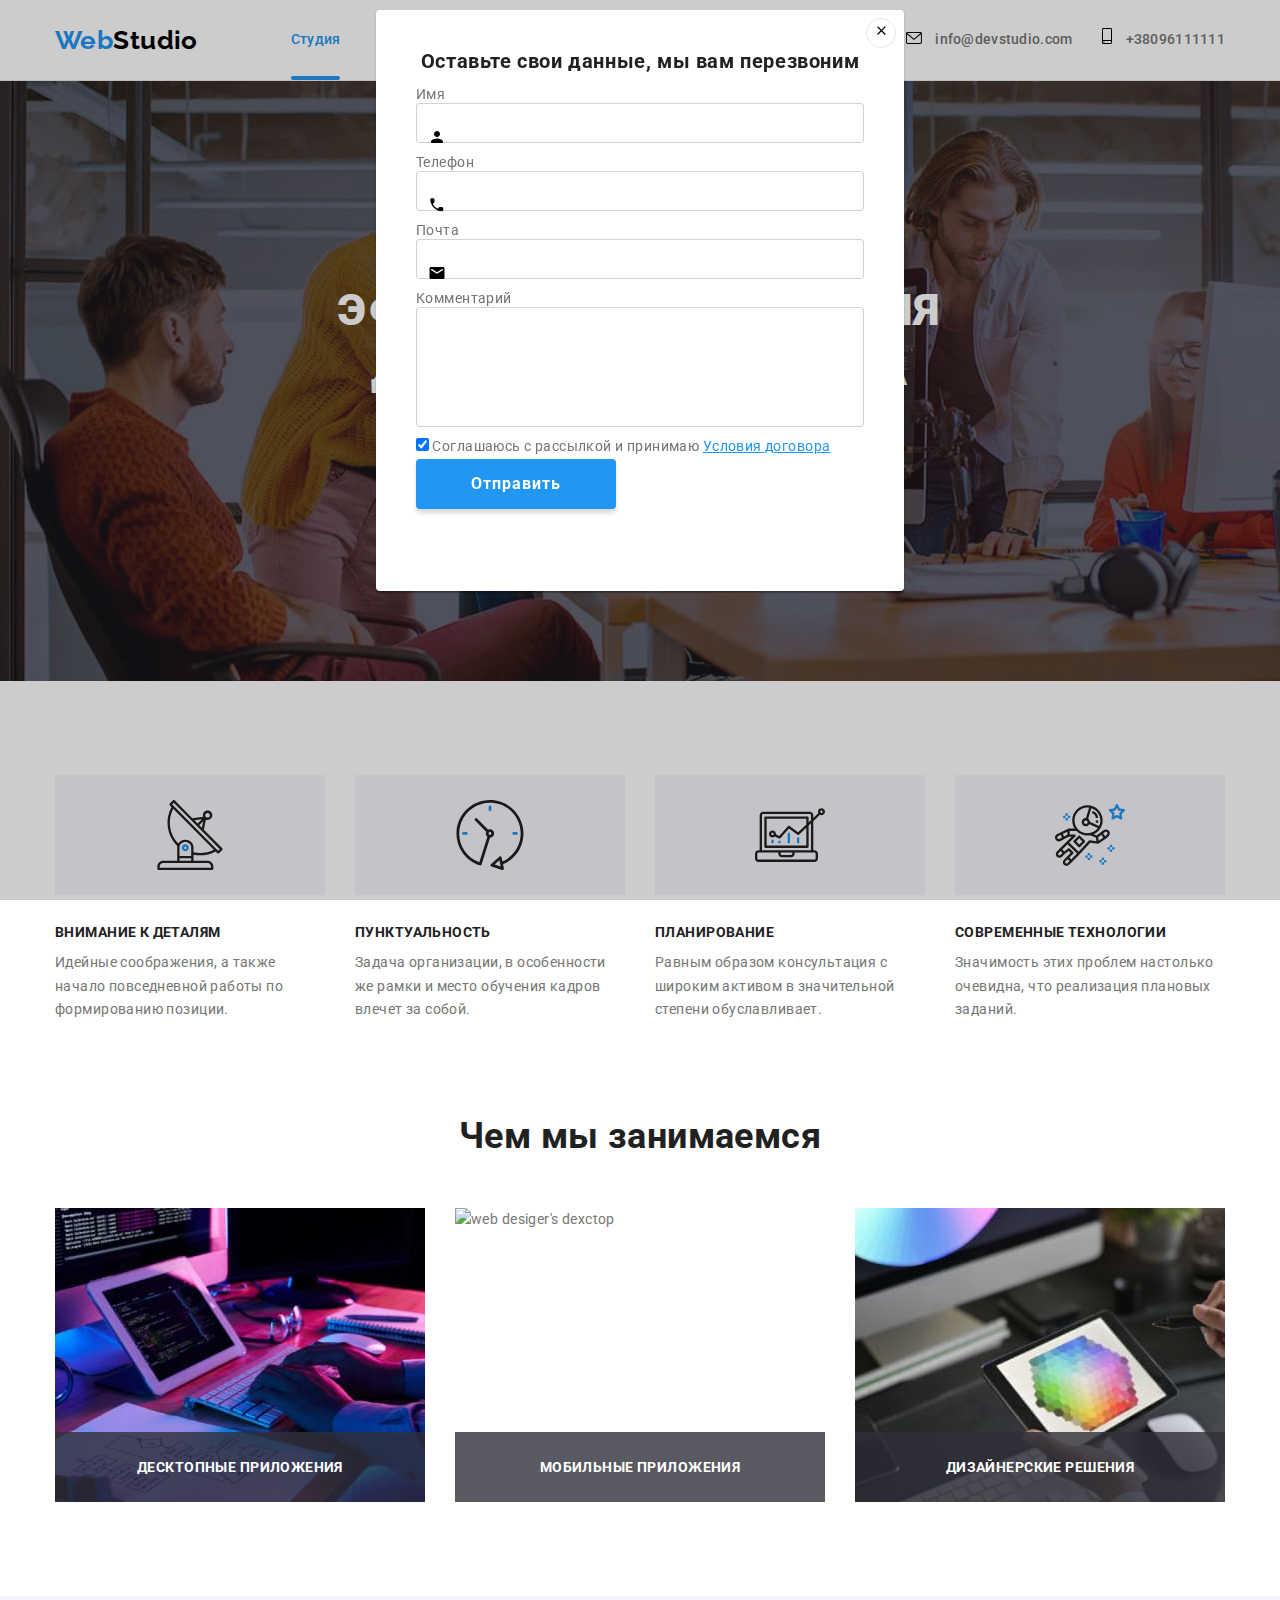
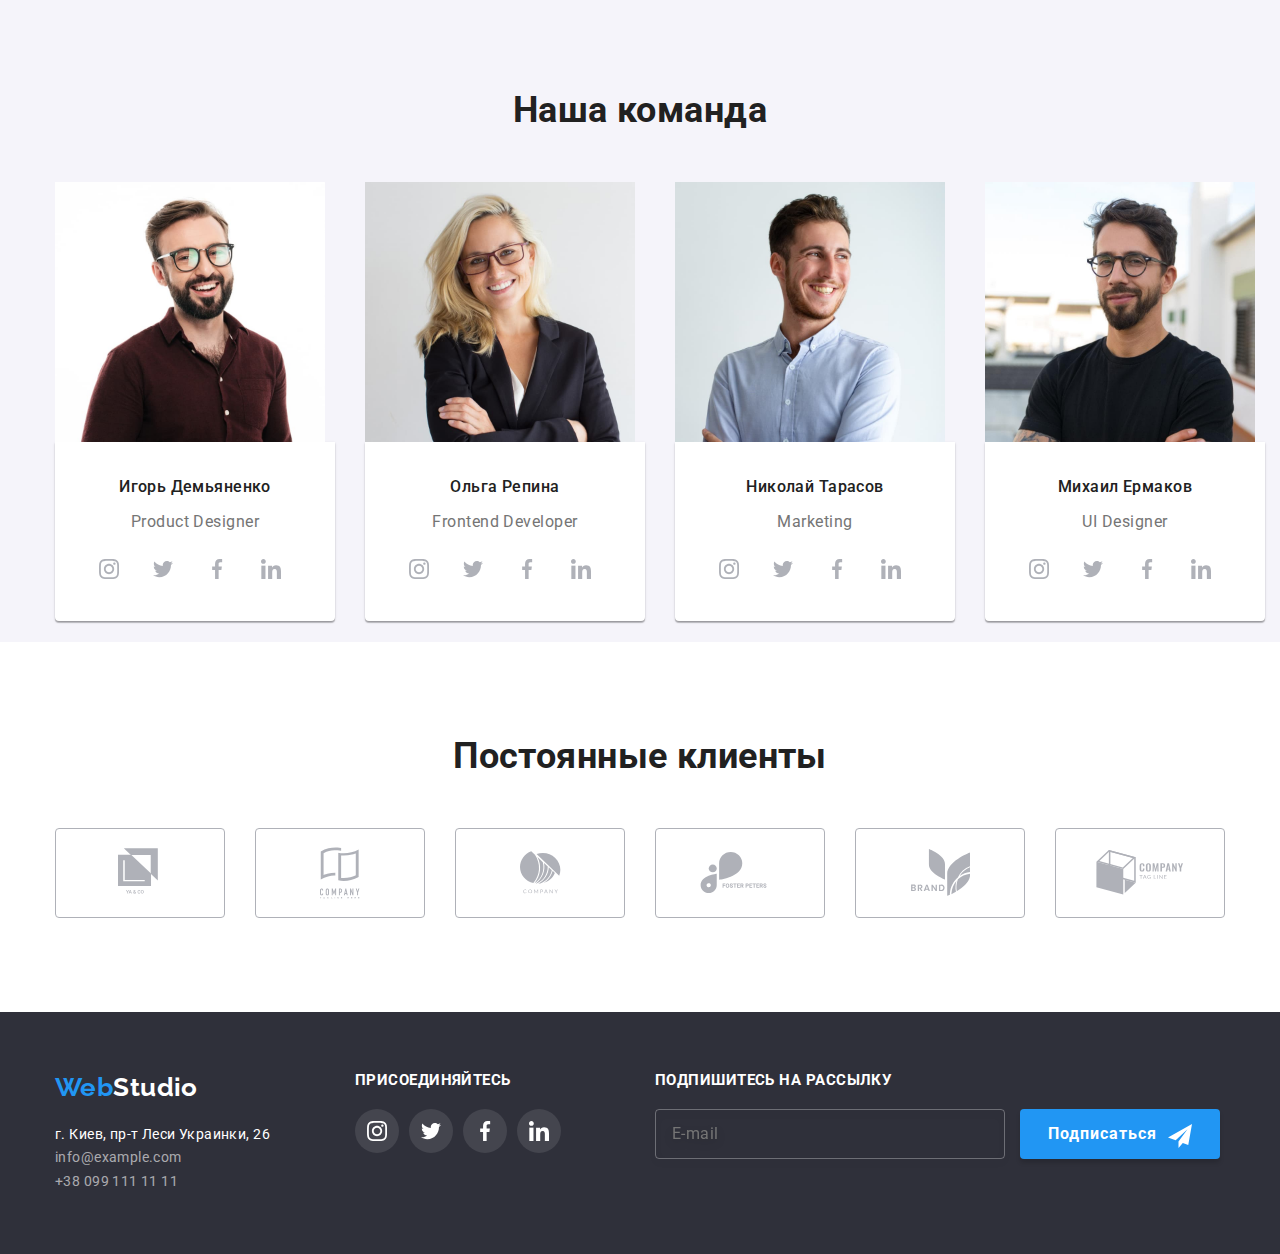
==== commit 82ce80e2: "modal window" ====
--- a/index.html
+++ b/index.html
@@ -413,31 +413,31 @@
 					<h3 class="subtitle">Оставьте свои данные, мы вам перезвоним</h3>
 
 					<form action="#" method="GET" class="modal-form">
-						<label for="name" class="label-form">
-							Имя
+						<div class="modal-user">
+							<label for="name" class="label-form">Имя</label>
 							<svg class="form-svg">
 								<use href="./img/svg/sprite.svg#icon-person-black"></use>
 							</svg>
-							<input class="contact-input" type="text" name="name" id="name" minlength="2" />
-						</label>
-						<label for="phone" class="label-form">
-							Телефон
+							<input class="contact-input" type="text" name="user-name" id="name" minlength="2" />
+						</div>
+						<div class="modal-user">
+							<label for="phone" class="label-form">Телефон</label>
 							<svg class="form-svg">
 								<use href="./img/svg/sprite.svg#icon-phone-black"></use>
 							</svg>
-							<input class="contact-input" type="tel" name="phone" id="phone" minlength="7" />
-						</label>
-						<label for="email" class="label-form">
-							Почта
+							<input class="contact-input" type="tel" name="user-phone" id="phone" minlength="7" />
+						</div>
+						<div class="modal-user">
+							<label for="email" class="label-form">Почта</label>
 							<svg class="form-svg">
 								<use href="./img/svg/sprite.svg#icon-email-black"></use>
 							</svg>
-							<input class="contact-input" type="email" id="email" name="emale" />
-						</label>
-						Комментарий
-						<label for="comment" class="label-form">
-							<textarea class="comment-input" name="comment" id="comment" cols="30" rows="10"></textarea>
-						</label>
+							<input class="contact-input" type="email" id="email" name="user-emale" />
+						</div>
+						<div class="modal-user">
+							<label for="comment" class="label-form">Комментарий</label>
+							<textarea class="comment-input" name="user-comment" id="comment" cols="30" rows="10"></textarea>
+						</div>
 
 						<label for="agreement">
 							<input type="checkbox" id="agreement" name="agreement" value="accept polithy" class="checkbox" checked />
--- a/css/style.css
+++ b/css/style.css
@@ -417,7 +417,6 @@
 }
 .footer-container {
 	display: flex;
-	/* justify-content: space-between; */
 }
 
 .footer .footer-address {
@@ -430,7 +429,7 @@
 }
 
 .footer .logo-link {
-	margin-bottom: 10px;
+	margin-bottom: 20px;
 }
 
 .footer-subtitle {
@@ -441,11 +440,9 @@
 	text-transform: uppercase;
 	color: #ffffff;
 	margin-bottom: 20px;
-	padding-left: 35px;
-}
-
-.footer-social {
-	display: flex;
+}
+.footer-social .list {
+	margin-left: 0;
 }
 
 .footer-social .social-svg {
@@ -455,50 +452,52 @@
 .footer-social .link {
 	background-color: rgba(255, 255, 255, 0.1);
 }
-
+.foot-address,
 .footer-social {
-	margin-left: 70px;
-	margin-right: auto;
-}
-
-/* .foot-address,
-.footer-social {
-	display: block;
-	width: 230px;
-	margin-right: 70px;
-} */
+	width: 270px;
+	margin-right: 30px;
+}
 
 .footer-input {
 	border: none;
 	background-color: transparent;
 	outline: none;
 
-	width: 358px;
+	width: 350px;
 	height: 50px;
 	border: 1px solid rgba(255, 255, 255, 0.3);
 	filter: drop-shadow(0px 4px 4px rgba(0, 0, 0, 0.15));
 	border-radius: 4px;
+	padding-left: 16px;
+	padding-right: 16px;
 	margin-right: 12px;
-}
-.footer.input::placeholder {
+
 	font-weight: 400;
 	font-size: 16px;
 	line-height: 1.25;
-	align-items: center;
+	letter-spacing: 0.03em;
+	color: rgba(255, 255, 255, 0.6);
+}
+.footer.input::placeholder {
+	padding-left: 16px;
+	font-weight: 400;
+	font-size: 16px;
+	line-height: 1.25;
 	letter-spacing: 0.03em;
 	color: rgba(255, 255, 255, 0.6);
 }
 
 .button.foot {
 	position: relative;
-	padding-left: 15px;
+	text-align: left;
+	padding-left: 28px;
 	letter-spacing: 0.06em;
 }
 
 .email-svg {
 	position: absolute;
 	fill: #ffffff;
-	top: 10px;
+	bottom: 11px;
 	right: 28px;
 }
 
@@ -642,7 +641,11 @@
 	background-color: #ffffff;
 	box-shadow: 0px 1px 3px rgba(0, 0, 0, 0.12), 0px 1px 1px rgba(0, 0, 0, 0.14), 0px 2px 1px rgba(0, 0, 0, 0.2);
 	border-radius: 4px;
-}
+	padding-right: 40px;
+	padding-left: 40px;
+}
+
+/* кнопка-крестик */
 .close-modal {
 	position: absolute;
 
@@ -662,11 +665,11 @@
 	margin: auto;
 }
 
-.is-hidden {
+/* .is-hidden {
 	opacity: 0;
 	pointer-events: none;
 	visibility: hidden;
-}
+} */
 
 .modal .subtitle {
 	font-weight: 700;
@@ -676,6 +679,7 @@
 	letter-spacing: 0.03em;
 	color: var(--title-color);
 	margin-top: 40px;
+	margin-bottom: 30px;
 }
 
 .modal-form {
@@ -690,7 +694,6 @@
 	color: var(--text-color);
 
 	border-color: transparent;
-	padding: 40px;
 }
 
 .modal-form .agreement {
@@ -698,35 +701,48 @@
 }
 /* input */
 .contact-input {
-	/* position: relative; */
 	width: 448px;
 	height: 40px;
-	left: 576px;
-	top: 382px;
 	border: none;
+	outline: none;
 
 	border: 1px solid rgba(33, 33, 33, 0.2);
 	box-sizing: border-box;
 	border-radius: 4px;
-	margin-bottom: 10px;
+	padding-left: 42px;
+	margin-bottom: 28px;
 }
 
 /* textarea */
 .comment-input {
 	width: 448px;
 	height: 120px;
-	left: 576px;
-	top: 518px;
-
 	border: none;
 	resize: none;
+	outline: none;
+
 	border: 1px solid rgba(33, 33, 33, 0.2);
 	box-sizing: border-box;
 	border-radius: 4px;
+	padding: 12px 16px;
+}
+
+.modal-user {
+	position: relative;
 }
 
 .form-svg {
 	position: absolute;
+	top: 50%;
+	left: 12px;
+	transform: translateY(-50%);
+
 	width: 18px;
 	height: 18px;
 }
+
+.label-form {
+	position: absolute;
+	top: -20px;
+	left: 0;
+}
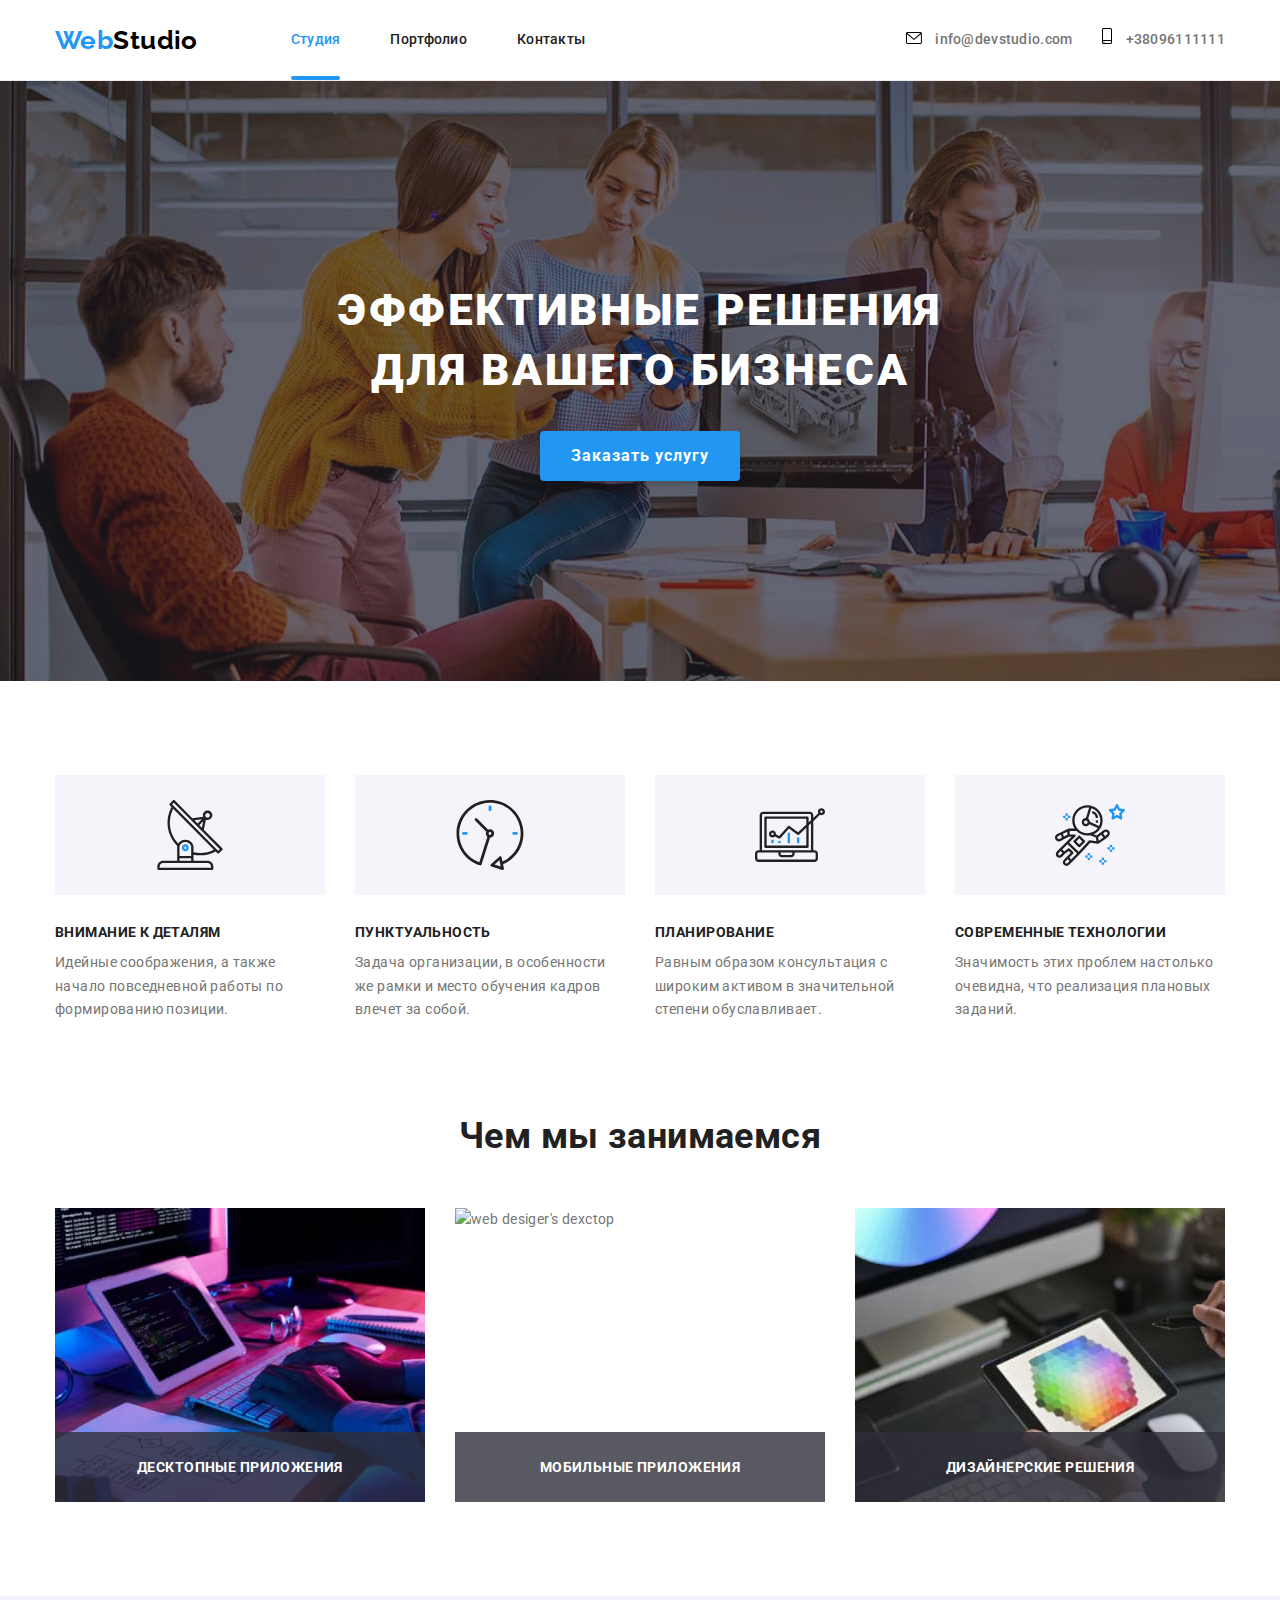
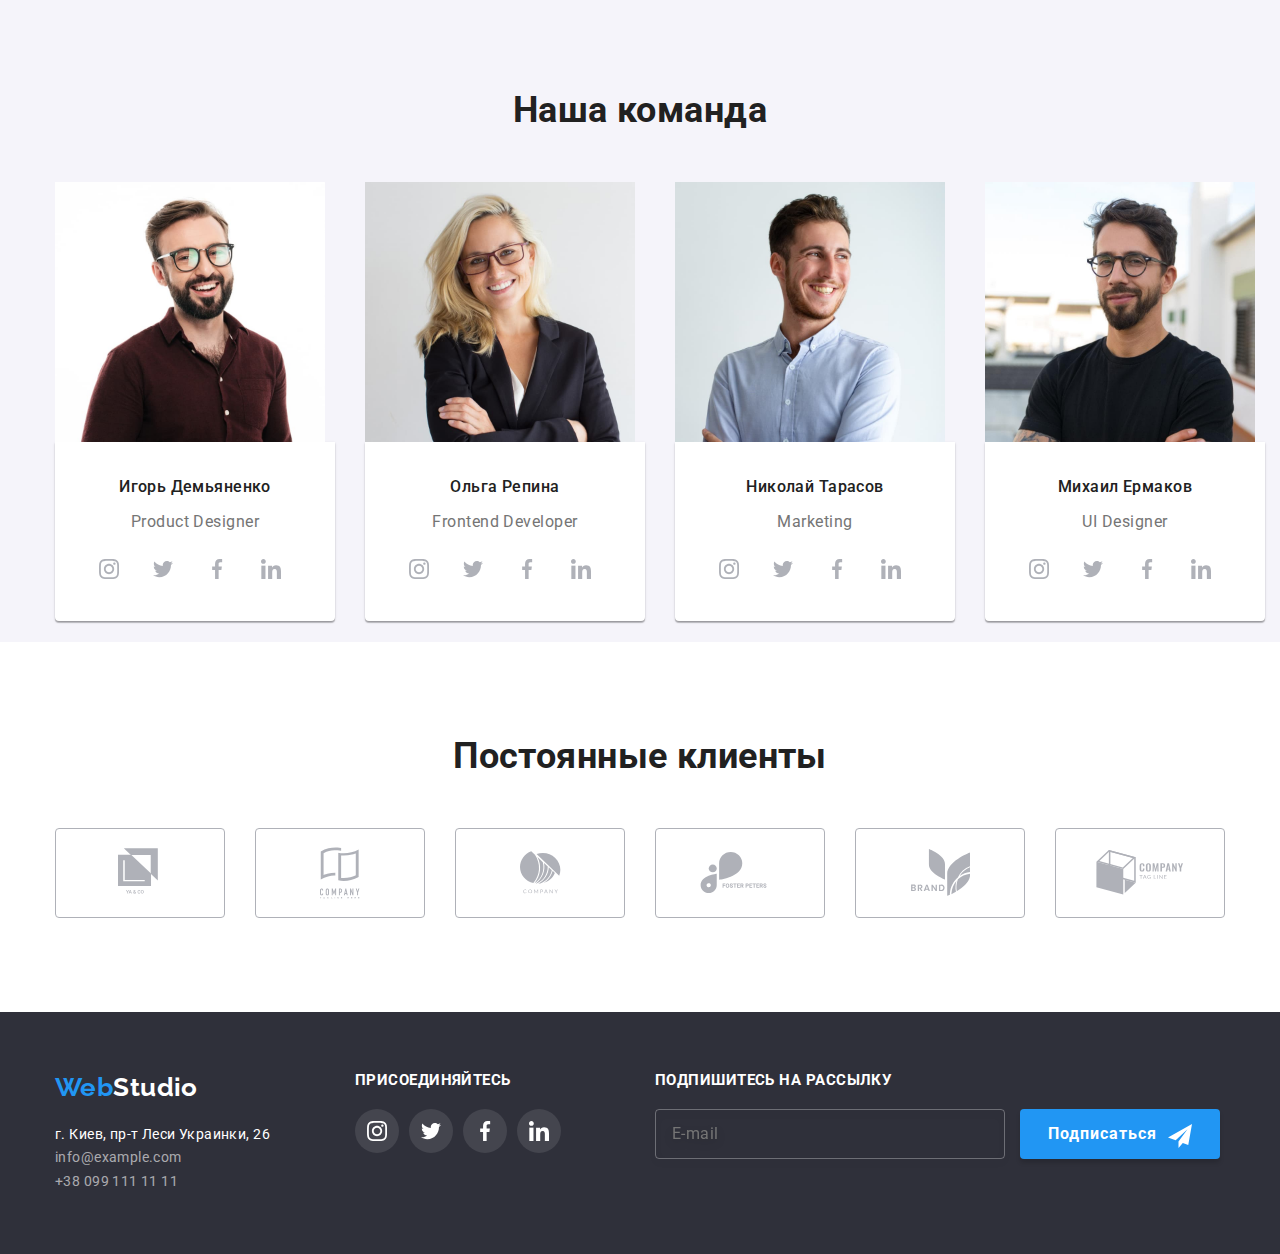
==== commit 9b0e3492: "custom-checkbox done" ====
--- a/index.html
+++ b/index.html
@@ -405,7 +405,7 @@
 		<div class="backdrop is-hidden" data-modal>
 			<div class="modal">
 				<button type="button" data-modal-close class="close-modal">
-					<svg class="modal-svg" width="14" height="14">
+					<svg class="modal-svg" width="18" height="18">
 						<use href="./img/svg/sprite.svg#icon-close-black"></use>
 					</svg>
 				</button>
@@ -413,37 +413,53 @@
 					<h3 class="subtitle">Оставьте свои данные, мы вам перезвоним</h3>
 
 					<form action="#" method="GET" class="modal-form">
-						<div class="modal-user">
-							<label for="name" class="label-form">Имя</label>
-							<svg class="form-svg">
-								<use href="./img/svg/sprite.svg#icon-person-black"></use>
-							</svg>
-							<input class="contact-input" type="text" name="user-name" id="name" minlength="2" />
-						</div>
-						<div class="modal-user">
-							<label for="phone" class="label-form">Телефон</label>
-							<svg class="form-svg">
-								<use href="./img/svg/sprite.svg#icon-phone-black"></use>
-							</svg>
-							<input class="contact-input" type="tel" name="user-phone" id="phone" minlength="7" />
-						</div>
-						<div class="modal-user">
-							<label for="email" class="label-form">Почта</label>
-							<svg class="form-svg">
-								<use href="./img/svg/sprite.svg#icon-email-black"></use>
-							</svg>
-							<input class="contact-input" type="email" id="email" name="user-emale" />
-						</div>
+						<label for="name" class="label-form">
+							Имя
+							<div class="modal-user">
+								<input class="contact-input" type="text" name="user-name" id="name" minlength="2" />
+								<svg class="form-svg">
+									<use href="./img/svg/sprite.svg#icon-person-black"></use>
+								</svg>
+							</div>
+						</label>
+						<label for="phone" class="label-form">
+							Телефон
+							<div class="modal-user">
+								<input class="contact-input" type="tel" name="user-phone" id="phone" minlength="7" />
+								<svg class="form-svg">
+									<use href="./img/svg/sprite.svg#icon-phone-black"></use>
+								</svg>
+							</div>
+						</label>
+						<label for="email" class="label-form">
+							Почта
+							<div class="modal-user">
+								<input class="contact-input" type="email" id="email" name="user-emale" />
+								<svg class="form-svg">
+									<use href="./img/svg/sprite.svg#icon-email-black"></use>
+								</svg>
+							</div>
+						</label>
 						<div class="modal-user">
 							<label for="comment" class="label-form">Комментарий</label>
-							<textarea class="comment-input" name="user-comment" id="comment" cols="30" rows="10"></textarea>
+							<textarea
+								class="comment-input"
+								name="user-comment"
+								id="comment"
+								cols="30"
+								rows="10"
+								placeholder="Введите текст"
+							></textarea>
 						</div>
 
-						<label for="agreement">
-							<input type="checkbox" id="agreement" name="agreement" value="accept polithy" class="checkbox" checked />
-							Соглашаюсь с рассылкой и принимаю
-							<a href="" class="agreement">Условия договора</a>
+						<input class="checkbox-input" type="checkbox" id="agreement" name="agreement" value="accept polithy" />
+						<label for="agreement" class="checkbox-label">
+							<span class="checkbox-agreement">
+								Соглашаюсь с рассылкой и принимаю
+								<a href="#" class="agreement"><span class="ag-link">Условия договора</span></a>
+							</span>
 						</label>
+
 						<button type="submit" class="button">Отправить</button>
 					</form>
 				</div>
--- a/css/style.css
+++ b/css/style.css
@@ -632,12 +632,13 @@
 }
 .modal {
 	position: absolute;
-	top: 10px;
+	/* top: 10px; */
+	top: 0;
 	left: 50%;
 	transform: translate(-50%, 0);
 
-	min-width: 528px;
-	min-height: 581px;
+	width: 528px;
+	height: 581px;
 	background-color: #ffffff;
 	box-shadow: 0px 1px 3px rgba(0, 0, 0, 0.12), 0px 1px 1px rgba(0, 0, 0, 0.14), 0px 2px 1px rgba(0, 0, 0, 0.2);
 	border-radius: 4px;
@@ -648,12 +649,12 @@
 /* кнопка-крестик */
 .close-modal {
 	position: absolute;
-
 	top: 8px;
 	right: 8px;
 	width: 30px;
 	height: 30px;
 	background-color: transparent;
+
 	border: 1px solid rgba(0, 0, 0, 0.1);
 	border-radius: 50%;
 	outline: none;
@@ -662,14 +663,15 @@
 
 /* поставить по центру */
 .modal-svg {
+	display: block;
 	margin: auto;
 }
 
-/* .is-hidden {
+.is-hidden {
 	opacity: 0;
 	pointer-events: none;
 	visibility: hidden;
-} */
+}
 
 .modal .subtitle {
 	font-weight: 700;
@@ -686,19 +688,21 @@
 	display: flex;
 	flex-direction: column;
 	flex-wrap: wrap;
-
+	border-color: transparent;
+}
+.label-form {
+	display: block;
 	font-weight: 400;
 	font-size: 14px;
 	line-height: 1.714;
 	letter-spacing: 0.03em;
 	color: var(--text-color);
-
-	border-color: transparent;
 }
 
 .modal-form .agreement {
 	color: var(--acent-color);
 }
+
 /* input */
 .contact-input {
 	width: 448px;
@@ -710,7 +714,15 @@
 	box-sizing: border-box;
 	border-radius: 4px;
 	padding-left: 42px;
-	margin-bottom: 28px;
+	/* margin-bottom: 28px; */
+	transition: all 250ms cubic-bezier(0.4, 0, 0.2, 1);
+}
+.comment-input:focus,
+.contact-input:focus {
+	border-color: var(--acent-color);
+}
+.contact-input:focus + .form-svg {
+	fill: var(--acent-color);
 }
 
 /* textarea */
@@ -725,10 +737,19 @@
 	box-sizing: border-box;
 	border-radius: 4px;
 	padding: 12px 16px;
+	transition: aborder-color 250ms cubic-bezier(0.4, 0, 0.2, 1);
+}
+
+.comment-input::placeholder {
+	font-size: 14px;
+	line-height: 1.14;
+	letter-spacing: 0.01em;
+	color: rgba(117, 117, 117, 0.5);
 }
 
 .modal-user {
 	position: relative;
+	/* margin-bottom: 28px; */
 }
 
 .form-svg {
@@ -739,10 +760,51 @@
 
 	width: 18px;
 	height: 18px;
+	fill: var(--title-color);
 }
 
 .label-form {
-	position: absolute;
+	display: block;
+
 	top: -20px;
 	left: 0;
 }
+
+.modal .button {
+	margin: 30px auto 40px auto;
+}
+
+/* .checkbox-input {
+	position: absolute !important;
+	clip: rect(1px 1px 1px 1px); /*IE6, IE7 */
+/* clip: rect(1px, 1px, 1px, 1px);
+	padding: 0 !important;
+	border: 0 !important;
+	height: 1px !important;
+	width: 1px !important;
+	overflow: hidden;
+} */
+
+.checkbox-input {
+	-webkit-appearance: mone;
+	appearance: none;
+	-moz-appearance: none;
+}
+.checkbox-label {
+	display: flex;
+	justify-content: center;
+	align-items: center;
+}
+
+.checkbox-label::before {
+	content: "";
+	background-image: url(../img/svg/block.svg);
+	width: 16px;
+	height: 15px;
+	fill: var(--title-color);
+	margin-right: 6px;
+}
+
+.checkbox-input:checked ~ .checkbox-label::before {
+	background-image: url(../img/svg/iconcheck.svg);
+}
